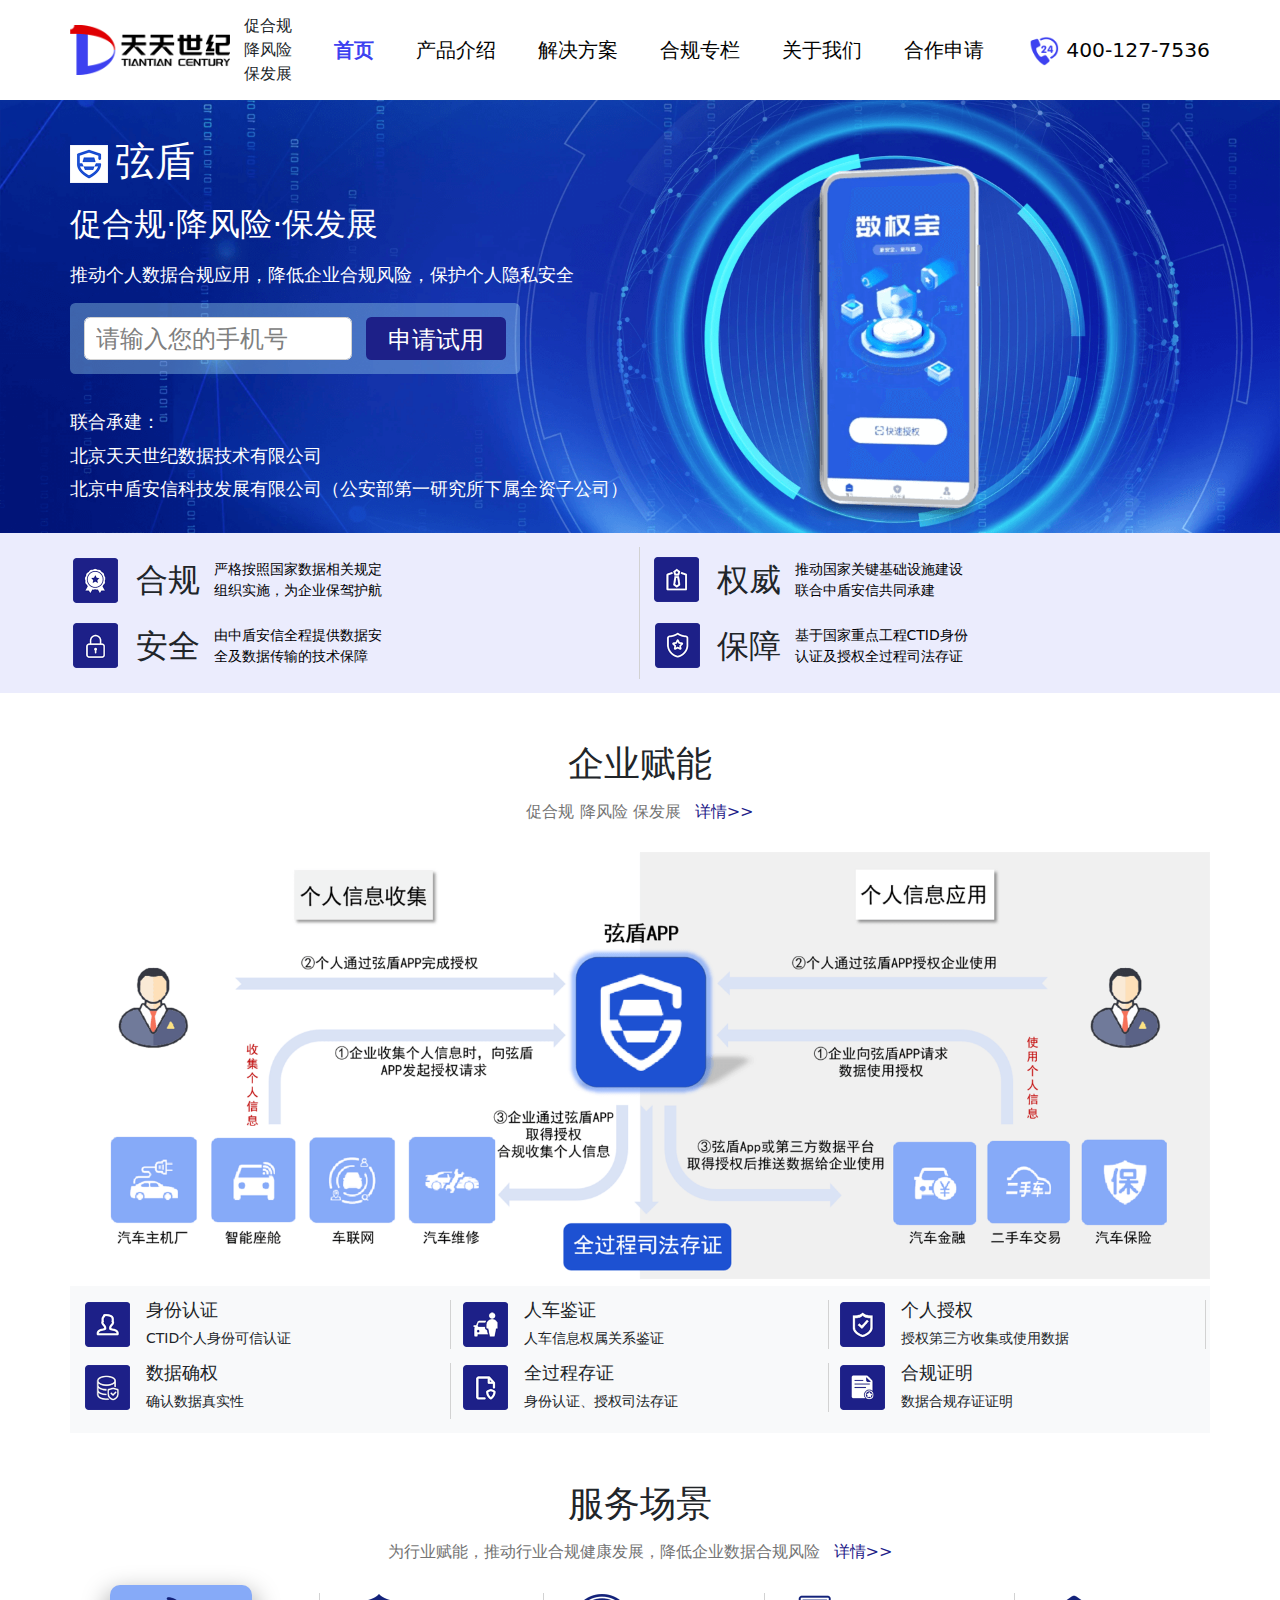
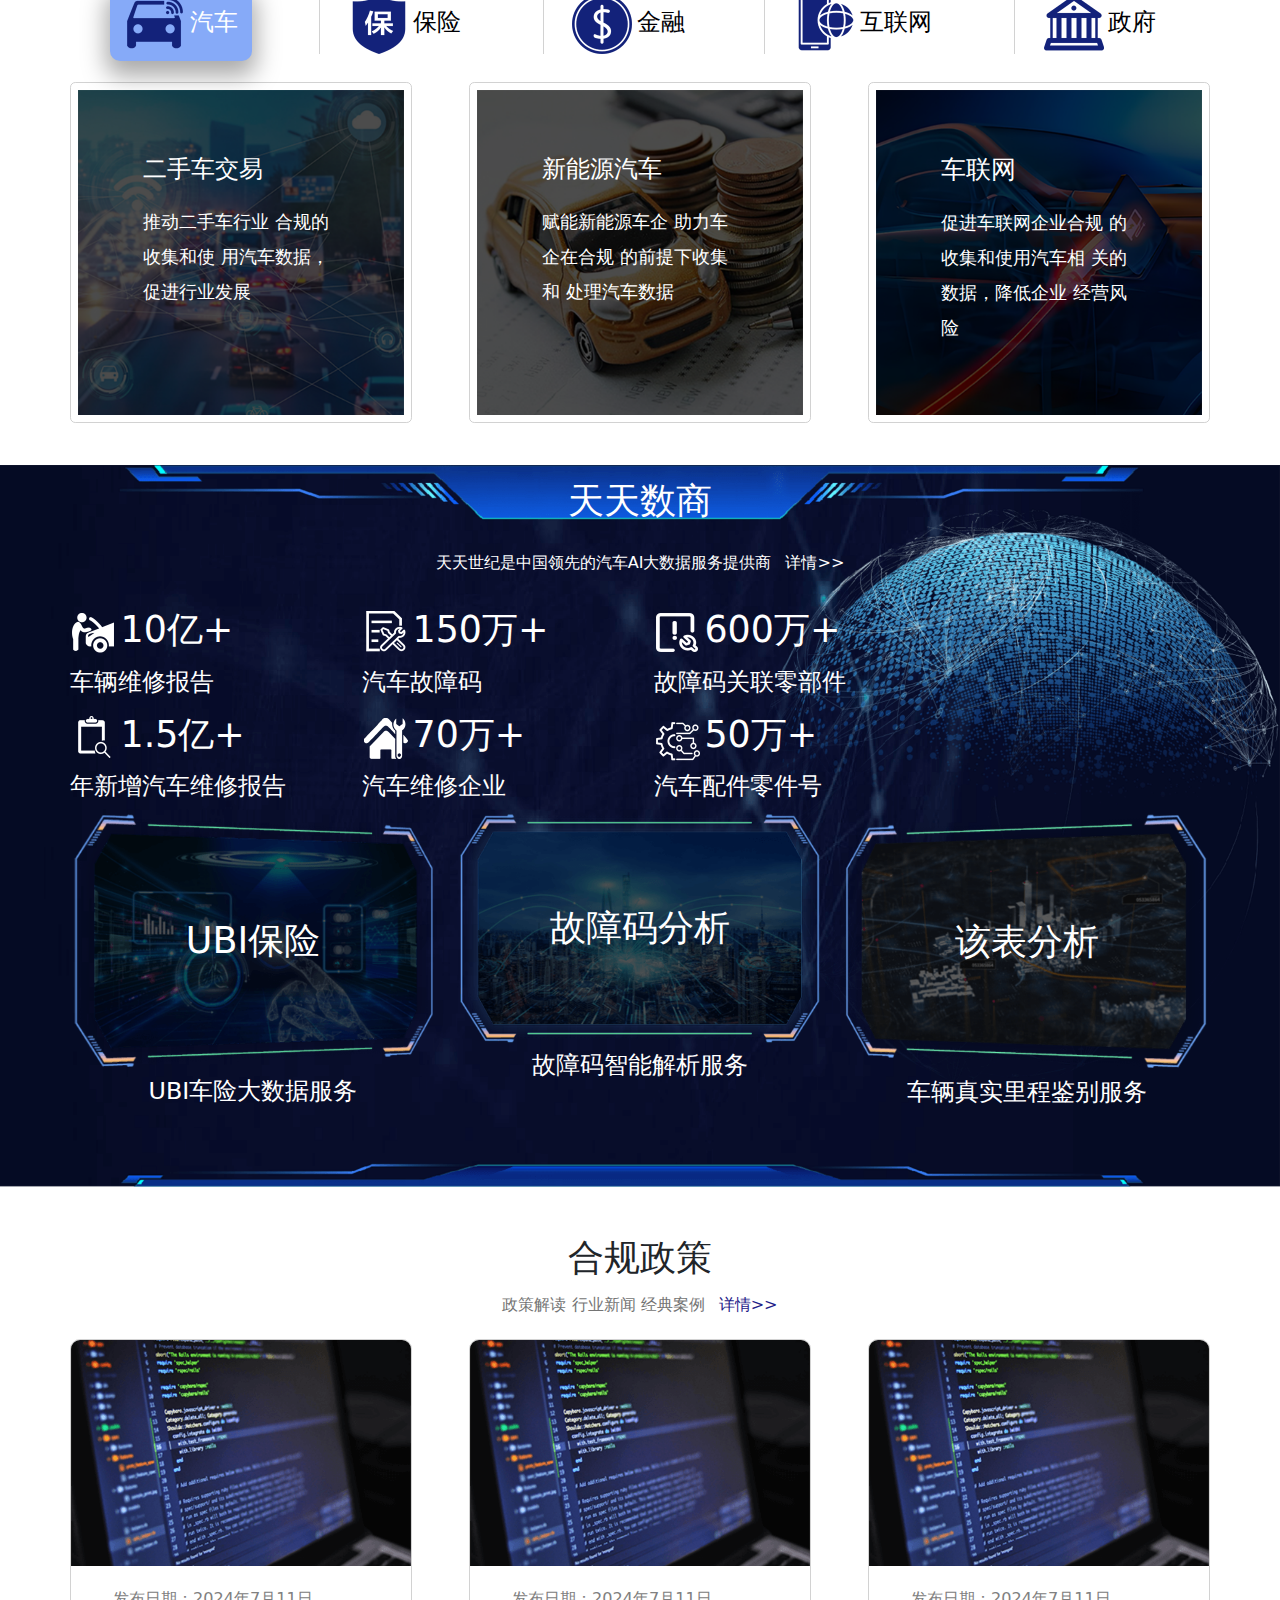
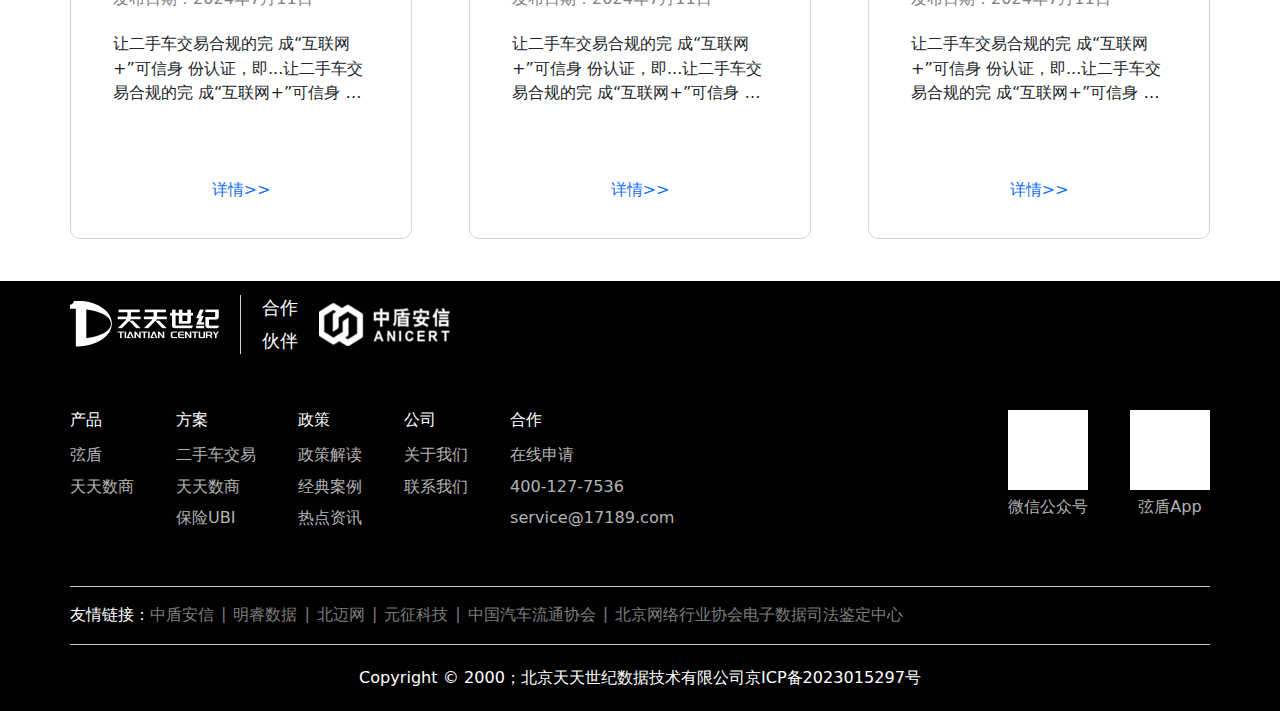
==== index.html @ 5a91c391 "1" ====
<!DOCTYPE html>
<html lang="en">

<head>
  <meta charset="UTF-8" />
  <meta name="viewport" content="width=device-width, initial-scale=1.0" />
  <title>天天世纪</title>
  <link rel="stylesheet" href="./bootstrap/css/bootstrap.css" />
  <link rel="stylesheet" href="./css/style.css?v=1.0.2" />
</head>

<body>
  <div class="container-fluid header" id="header">
    <div class="container">
      <div class="hdeader-box clearfix">
        <div class="hd-fl d-flex align-items-center float-start me-5">
          <div class="logo me-3">
            <img src="./images/logo.png" alt="" class="img-fluid" />
          </div>
          <div class="hd-fl-tit font-16 d-none d-md-block">
            <p class="mb-0">促合规</p>
            <p class="mb-0">降风险</p>
            <p class="mb-0">保发展</p>
          </div>
        </div>
        <div class="hd-nav float-start" id="headerNav">
          <ul class="d-flex align-items-center">
            <li class="hd-nav-li me-lg-5 me-md-4 me-xs-0 active">
              <a href="./index.html">首页</a>
            </li>
            <li class="hd-nav-li me-lg-5 me-md-4">
              <a href="./productIntroduction.html">产品介绍</a>
            </li>
            <li class="hd-nav-li me-lg-5 me-md-4">
              <a href="./solutions.html">解决方案</a>
            </li>
            <li class="hd-nav-li me-lg-5 me-md-4">
              <a href="./compliance.html">合规专栏</a>
            </li>
            <li class="hd-nav-li me-lg-5 me-md-4">
              <a href="./aboutUs.html">关于我们</a>
            </li>
            <li class="hd-nav-li me-lg-5 me-md-4">
              <a href="./partnershipApplication.html">合作申请</a>
            </li>
          </ul>
        </div>
        <div class="hd-fr float-end d-flex align-items-center">
          <div class="icon_call">
            <a href="tel:400-127-7536"><img src="./images/icon_call.png" alt="" class="img-fluid" /></a>
          </div>
          <div class="ms-3 icon_call d-block d-md-none" id="MbobileApply">
            <img src="./images/Q_icon2.png" class="img-fluid" />
          </div>
          <span class="ms-2 d-none d-md-block">400-127-7536</span>
        </div>
        <div class="hd-MobileMenu">
          <div class="hamburger" id="MobileHamburger">
            <!-- <img src="./images/list_icon.png" class="img-fluid" /> -->
          </div>
        </div>
      </div>
    </div>
  </div>
  <div class="header-slot d-block d-md-none"></div>
  <div class="banner position-relative d-none d-md-block">
    <div class="text-center">
      <img src="./images/backgrond_pic.png" alt="" class="img-fluid" />
    </div>
    <div class="banner-box position-absolute w-100 h-100 left-0 d-flex align-items-center" style="left: 0; top: 0">
      <div class="container text-white">
        <div>
          <div class="pt-xxl-5 pt-xl-4 pt-3">
            <div class="d-flex align-items-end mb-xxl-4 mb-3">
              <img src="./images/app logo.png" class="img-fluid me-2 mb-1" />
              <h1 class="font-40 mb-0">弦盾</h1>
            </div>
            <div>
              <div class="mb-xxl-4 mb-3 font-32">促合规·降风险·保发展</div>
              <p class="mb-0 font-18">
                推动个人数据合规应用，降低企业合规风险，保护个人隐私安全
              </p>
            </div>
          </div>
          <div class="py-xxl-5 py-3 mb-xxl-6 mb-4">
            <div class="banner-tel rounded p-lg-3 p-md-2 d-flex">
              <input type="text" class="form-control me-3  font-24" placeholder="请输入您的手机号" />
              <button class="btn bg-primary text-nowrap  font-24 px-4" id="applyBtn">申请试用</button>
            </div>
          </div>
          <div class="font-18">
            <p class="mb-xxl-3 mb-2">联合承建：</p>
            <p class="mb-xxl-3 mb-2">北京天天世纪数据技术有限公司</p>
            <p>
              北京中盾安信科技发展有限公司（公安部第一研究所下属全资子公司）
            </p>
          </div>
        </div>
      </div>
    </div>
  </div>
  <div class="bannerM position-relative d-block d-md-none">
    <img src="./images/bannerM.png" alt="" class="img-fluid" />
    <div class="position-absolute w-100 h-100 py-5 left-0 d-flex flex-column align-items-start text-white"
      style="left: 0; top: 0">
      <div class="pt-xxl-5 pt-xl-4 pt-3 mb-auto text-center w-100">
        <div class="d-flex align-items-end justify-content-center mb-4">
          <img src="./images/app logo.png" width="24px" class="img-fluid me-2" />
          <span class="h1 mb-0">弦盾</span>
        </div>
        <div>
          <h4 class="mb-4">促合规·降风险·保发展</h4>
          <p class="mb-0">推动个人数据应用全过程合规高效流通</p>
        </div>
      </div>
      <div class="w-100 text-center">
        <p>联合承建：</p>
        <p>北京天天世纪数据技术有限公司</p>
        <p>北京中盾安信科技发展有限公司</p>
        <p>（公安部第一研究所下属全资子公司）</p>
      </div>
    </div>
  </div>
  <div class="py-3 bg-tint mb-5">
    <div class="container">
      <div class="row sense">
        <div class="col-3 col-xxl-3 col-md-6  py-2 border-xxl-end border-md-end">
          <div class="d-flex align-items-center">
            <div class="me-3 sense_icon">
              <img src="./images/icon_001.png" alt="" class="img-fluid" />
            </div>
            <h3 class="me-3 text-nowrap mb-0 mb-mb-2 font-32">合规</h3>
            <div class="sense-text d-none d-md-block  h6 mb-0">
              严格按照国家数据相关规定 组织实施，为企业保驾护航
            </div>
          </div>
        </div>
        <div class="col-3 col-xxl-3 col-md-6 py-2 border-xxl-end">
          <div class="d-flex align-items-center">
            <div class="me-3 sense_icon">
              <img src="./images/icon_002.png" alt="" class="img-fluid" />
            </div>
            <h3 class="me-3 text-nowrap mb-0 mb-mb-2 font-32">权威</h3>
            <div class="sense-text d-none d-md-block h6 mb-0">
              推动国家关键基础设施建设 联合中盾安信共同承建
            </div>
          </div>
        </div>
        <div class="col-3 col-xxl-3 col-md-6  py-2 border-xxl-end border-md-end">
          <div class="d-flex align-items-center">
            <div class="me-3 sense_icon">
              <img src="./images/icon_003.png" alt="" class="img-fluid" />
            </div>
            <h3 class="me-3 text-nowrap mb-0 mb-mb-2 font-32">安全</h3>
            <div class="sense-text d-none d-md-block  h6 mb-0">
              由中盾安信全程提供数据安 全及数据传输的技术保障
            </div>
          </div>
        </div>
        <div class="col-3 col-xxl-3 col-md-6  py-2">
          <div class="d-flex align-items-center">
            <div class="me-3 sense_icon">
              <img src="./images/icon_004.png" alt="" class="img-fluid" />
            </div>
            <h3 class="me-3 text-nowrap mb-0 mb-mb-2 font-32">保障</h3>
            <div class="sense-text d-none d-md-block  h6 mb-0">
              基于国家重点工程CTID身份 认证及授权全过程司法存证
            </div>
          </div>
        </div>
      </div>
    </div>
  </div>
  <!-- 企业赋能 -->
  <div class="emp mb-5">
    <div class="container">
      <div class="section-tit text-center py-2 mb-2">
        <h1 class="mb-3 font-36">企业赋能</h1>
        <p class="d-flex justify-content-center font-16">
          <span class="me-3">促合规 降风险 保发展 </span>
          <a href="./productIntroduction.html" class="d-none d-md-block">详情>></a>
        </p>
      </div>
      <div class="w-100 d-none d-md-block">
        <img src="./images/product_pic.png" class="img-fluid" alt="" />
      </div>
      <div class="d-block d-md-none mb-4">
        <img src="./images/product_pic02.png" class="img-fluid" alt="" />
        <img src="./images/product_pic03.png" class="img-fluid" alt="" />
      </div>
      <div class="bg-light py-3 mt-2 overflow-hidden px-3">
        <div class="row">
          <div class="col-xxl-2 col-lg-4 col-6 mb-3 mb-xxl-0 border-xxl-end border-lg-end border-md-end">
            <div class="d-flex align-items-center pl-3">
              <div class="me-3 product_icon001">
                <img src="./images/product_icon001.png" class="img-fluid" alt="" />
              </div>
              <div>
                <h5>身份认证</h5>
                <p class="mb-0">CTID个人身份可信认证</p>
              </div>
            </div>
          </div>
          <div class="col-xxl-2 col-lg-4 col-6 mb-3 mb-xxl-0 border-xxl-end border-lg-end">
            <div class="d-flex align-items-center pl-3">
              <div class="me-3 product_icon001">
                <img src="./images/product_icon002.png" class="img-fluid" alt="" />
              </div>
              <div>
                <h5>人车鉴证</h5>
                <p class="mb-0">人车信息权属关系鉴证</p>
              </div>
            </div>
          </div>
          <div class="col-xxl-2 col-lg-4 col-6 mb-3 mb-xxl-0 border-xxl-end border-md-end">
            <div class="d-flex align-items-center pl-3">
              <div class="me-3 product_icon001">
                <img src="./images/product_icon003.png" class="img-fluid" alt="" />
              </div>
              <div>
                <h5>个人授权</h5>
                <p class="mb-0">授权第三方收集或使用数据</p>
              </div>
            </div>
          </div>
          <div class="col-xxl-2 col-lg-4 col-6 mb-3 mb-xl-0 border-xxl-end border-lg-end ">
            <div class="d-flex align-items-center pl-3">
              <div class="me-3 product_icon001">
                <img src="./images/product_icon004.png" class="img-fluid" alt="" />
              </div>
              <div>
                <h5>数据确权</h5>
                <p class="mb-0">确认数据真实性</p>
              </div>
            </div>
          </div>
          <div class="col-xxl-2 col-lg-4 col-6 mb-2 mb-xxl-0 border-xxl-end border-lg-end border-md-end">
            <div class="d-flex align-items-center pl-3">
              <div class="me-3 product_icon001">
                <img src="./images/product_icon005.png" class="img-fluid" alt="" />
              </div>
              <div>
                <h5>全过程存证</h5>
                <p class="mb-0">身份认证、授权司法存证</p>
              </div>
            </div>
          </div>
          <div class="col-xxl-2 col-lg-4 col-6 mb-2 mb-xxl-0">
            <div class="d-flex align-items-center pl-3">
              <div class="me-3 product_icon001">
                <img src="./images/product_icon006.png" class="img-fluid" alt="" />
              </div>
              <div>
                <h5>合规证明</h5>
                <p class="mb-0">数据合规存证证明</p>
              </div>
            </div>
          </div>
        </div>
      </div>
    </div>
  </div>
  <!-- 服务场景 -->
  <div class="section">
    <div class="container">
      <div class="section-tit text-center py-2 ">
        <h1 class="mb-3 font-36">服务场景</h1>
        <p class="d-flex justify-content-center font-16">
          <span class="me-3">为行业赋能，推动行业合规健康发展，降低企业数据合规风险
          </span>
          <a href="./solutions.html" class="d-none d-md-block">详情>></a>
        </p>
      </div>
      <div class="scene mb-4">
        <div class="scene-wrap d-flex align-items-center justify-content-between">
          <div class="scene-item active">
            <div class="scene-item-box d-flex align-items-center py-2 px-3">
              <div class="me-1">
                <img src="./images/service_btn001.png" class="img-fluid" />
              </div>
              <h3 class="text-nowrap mb-0 font-24">汽车</h3>
            </div>
          </div>
          <div class="scene-item">
            <div class="scene-item-box d-flex align-items-center py-2 px-3">
              <div class="me-1">
                <img src="./images/service_btn002.png" class="img-fluid" />
              </div>
              <h3 class="text-nowrap mb-0 font-24">保险</h3>
            </div>
          </div>
          <div class="scene-item">
            <div class="scene-item-box d-flex align-items-center py-2 px-3">
              <div class="me-1">
                <img src="./images/service_btn003.png" class="img-fluid" />
              </div>
              <h3 class="text-nowrap mb-0 font-24">金融</h3>
            </div>
          </div>
          <div class="scene-item">
            <div class="scene-item-box d-flex align-items-center py-2 px-3">
              <div class="me-1">
                <img src="./images/service_btn004.png" class="img-fluid" />
              </div>
              <h3 class="text-nowrap mb-0 font-24">互联网</h3>
            </div>
          </div>
          <div class="scene-item">
            <div class="scene-item-box d-flex align-items-center py-2 px-3">
              <div class="me-1">
                <img src="./images/service_btn005.png" class="img-fluid" />
              </div>
              <h3 class="text-nowrap mb-0 font-24">政府</h3>
            </div>
          </div>
        </div>
      </div>
      <div class="service mb-5">
        <div class="d-none d-md-block" id="serviceWeb">
          <div class="d-flex justify-content-between">
            <div class="service-item p-2 border rounded">
              <div class="position-relative">
                <img src="./images/service_pic001.png" class="img-fluid" />
                <div class="service-item-cont">
                  <a href="./solutionsDetails.html" class="text-white">
                    <h3 class="mb-4 font-24">二手车交易</h3>
                    <div>
                      <p class="font-18 line-height-2">
                        推动二手车行业 合规的收集和使 用汽车数据， 促进行业发展
                      </p>
                    </div>
                  </a>
                </div>
              </div>
            </div>
            <div class="service-item p-2 border rounded service-item-two">
              <div class="position-relative">
                <img src="./images/service_pic002.png" class="img-fluid" />
                <div class="service-item-cont">
                  <a href="./solutionsDetails.html" class="text-white">
                    <h3 class="mb-4 font-24">新能源汽车</h3>
                    <div>
                      <p class="font-18 line-height-2">
                        赋能新能源车企 助力车企在合规 的前提下收集和
                        处理汽车数据
                      </p>
                    </div>
                  </a>
                </div>
              </div>
            </div>
            <div class="service-item p-2 border rounded">
              <div class="position-relative">
                <img src="./images/service_pic003.png" class="img-fluid" />
                <div class="service-item-cont">
                  <a href="./solutionsDetails.html" class="text-white">
                    <h3 class="mb-4">车联网</h3>
                    <div>
                      <p class="h5">
                        促进车联网企业合规 的收集和使用汽车相 关的数据，降低企业
                        经营风险
                      </p>
                    </div>
                  </a>
                </div>
              </div>
            </div>
          </div>
        </div>
        <div class="d-block d-md-none" id="servicePhone">
          <div>
            <div class="service-item mb-2">
              <div class="position-relative">
                <img src="./images/serviceM_pic001.png" class="img-fluid" />
                <div class="service-item-cont d-flex align-items-center px-4 py-2">
                  <div>
                    <a href="./solutionsDetails.html" class="text-dark">
                      <h3 class="mb-3">二手车交易</h3>
                      <div>
                        <span>
                          推动二手车行业 合规的收集和使 用汽车数据，
                          促进行业发展
                        </span>
                      </div>
                    </a>
                  </div>
                </div>
              </div>
            </div>
            <div class="service-item mb-2">
              <div class="position-relative">
                <img src="./images/serviceM_pic002.png" class="img-fluid" />
                <div class="service-item-cont d-flex align-items-center px-4 py-2">
                  <div>
                    <a href="./solutionsDetails.html" class="text-dark">
                      <h3 class="mb-3">新能源汽车</h3>
                      <div>
                        <span>
                          赋能新能源车企 助力车企在合规 的前提下收集和
                          处理汽车数据
                        </span>
                      </div>
                    </a>
                  </div>
                </div>
              </div>
            </div>
            <div class="service-item mb-2">
              <div class="position-relative">
                <img src="./images/serviceM_pic003.png" class="img-fluid" />
                <div class="service-item-cont d-flex align-items-center px-4 py-2">
                  <div>
                    <a href="./solutionsDetails.html" class="text-dark">
                      <h3 class="mb-3">车联网</h3>
                      <div>
                        <span>
                          促进车联网企业合规 的收集和使用汽车相
                          关的数据，降低企业 经营风险
                        </span>
                      </div>
                    </a>
                  </div>
                </div>
              </div>
            </div>
          </div>
        </div>
      </div>
    </div>
  </div>
  <!-- 天天数商 -->
  <div class="commodity mb-5 position-relative">
    <div class="d-none d-md-block">
      <img src="./images/data_bg.png" class="img-fluid" />
    </div>
    <div class="d-block d-md-none">
      <img src="./images/dataM_bg.png" class="img-fluid" />
    </div>
    <div class="commodity-cont">
      <div class="section-tit text-center py-xxl-3 py-xl-2 text-white mb-3 mb-md-2">
        <h1 class="mb-xxl-4 mb-xl-4 py-2 font-36">天天数商</h1>
        <p class="d-flex justify-content-center font-16">
          <span class="me-3 text-white">天天世纪是中国领先的汽车AI大数据服务提供商
          </span>
          <a href="./solutions.html" class="text-white d-none d-md-block">详情>></a>
        </p>
      </div>
      <div class="container">
        <div>
          <div class="commodity-warp mb-xxl-5">
            <div class="row">
              <div class="col-6 mb-xxl-5 col-md-4 mb-2">
                <div class="text-white d-flex align-items-end mb-2">
                  <img src="./images/data_icon001.png" class="img-fluid commodity-icon mb-1" />
                  <span class="font-36 mb-0 ms-1">10亿+</span>
                </div>
                <div class="text-white font-24">
                  <span>车辆维修报告</span>
                </div>
              </div>
              <div class="col-6 mb-xxl-5 col-md-4 mb-2">
                <div class="text-white d-flex align-items-end mb-2">
                  <img src="./images/data_icon002.png" class="img-fluid commodity-icon mb-1" />
                  <span class="font-36 mb-0 ms-1">150万+</span>
                </div>
                <div class="text-white font-24">
                  <span>汽车故障码</span>
                </div>
              </div>
              <div class="col-6 mb-xxl-5  col-md-4 mb-2">
                <div class="text-white d-flex align-items-end mb-2">
                  <img src="./images/data_icon003.png" class="img-fluid commodity-icon mb-1" />
                  <span class="font-36 mb-0 ms-1">600万+</span>
                </div>
                <div class="text-white font-24">
                  <span>故障码关联零部件</span>
                </div>
              </div>
              <div class="col-6 mb-xxl-5  col-md-4 mb-2">
                <div class="text-white d-flex align-items-end mb-2">
                  <img src="./images/data_icon004.png" class="img-fluid commodity-icon mb-1" />
                  <span class="font-36 mb-0 ms-1">1.5亿+</span>
                </div>
                <div class="text-white font-24">
                  <span>年新增汽车维修报告</span>
                </div>
              </div>
              <div class="col-6 mb-xxl-5  col-md-4 mb-2">
                <div class="text-white d-flex align-items-end mb-2">
                  <img src="./images/data_icon005.png" class="img-fluid commodity-icon mb-1" />
                  <span class="font-36 mb-0 ms-1">70万+</span>
                </div>
                <div class="text-white font-24">
                  <span>汽车维修企业</span>
                </div>
              </div>
              <div class="col-6 mb-xxl-5  col-md-4 mb-2">
                <div class="text-white d-flex align-items-end mb-2">
                  <img src="./images/data_icon006.png" class="img-fluid commodity-icon" />
                  <span class="font-36 mb-0 ms-1">50万+</span>
                </div>
                <div class="text-white font-24">
                  <span>汽车配件零件号</span>
                </div>
              </div>
            </div>
          </div>
          <div class="row">
            <div class="col-4 text-white text-center">
              <div class="position-relative mb-2 commodity-pic">
                <img src="./images/data_pic001.png" class="img-fluid" />
                <div class="position-absolute w-100 h-100 d-flex align-items-center justify-content-center"
                  style="top: 0; left: 0">
                  <h3 class="mb-0 font-36">UBI保险</h3>
                </div>
              </div>
              <h4 class="mb-0 font-24">UBI车险大数据服务</h4>
            </div>
            <div class="col-4 text-white text-center">
              <div class="position-relative mb-2 commodity-pic">
                <img src="./images/data_pic002.png" class="img-fluid" />
                <div class="position-absolute w-100 h-100 d-flex align-items-center justify-content-center"
                  style="top: 0; left: 0">
                  <h3 class="mb-0 font-36">故障码分析</h3>
                </div>
              </div>
              <h4 class="mb-0 font-24">故障码智能解析服务</h4>
            </div>
            <div class="col-4 text-white text-center">
              <div class="position-relative mb-2 commodity-pic">
                <img src="./images/data_pic003.png" class="img-fluid" />
                <div class="position-absolute w-100 h-100 d-flex align-items-center justify-content-center"
                  style="top: 0; left: 0">
                  <h3 class="mb-0 font-36">该表分析</h3>
                </div>
              </div>
              <h4 class="mb-0 font-24">车辆真实里程鉴别服务</h4>
            </div>
          </div>
        </div>
      </div>
    </div>
  </div>
  <!-- 合规政策 -->
  <div class="policy mb-5 bg-white">
    <div class="container">
      <div class="section-tit text-center py-2">
        <h1 class="mb-3 font-36">合规政策</h1>
        <p class="d-flex justify-content-center font-16">
          <span class="me-3">政策解读 行业新闻 经典案例 </span>
          <a href="./compliance.html" class="d-none d-md-block">详情>></a>
        </p>
      </div>
      <div class="d-none d-md-block">
        <div class="d-flex justify-content-between">
          <div class="policyW-item border d-flex flex-column">
            <div class="">
              <img src="./images/policy_pic003.png" class="img-fluid" />
            </div>
            <div class="policy-item-cont d-flex flex-column py-4 px-5 h-100">
              <div class="h-100 font-16">
                <a href="./complianceDetails.html">
                  <p class="mb-4 text-muted">发布日期：2024年7月11日</p>
                  <div class="line-show-3">
                    <p class="text-dark mb-0">让二手车交易合规的完 成“互联网+”可信身
                      份认证，即...让二手车交易合规的完 成“互联网+”可信身
                      份认证，即...让二手车交易合规的完 成“互联网+”可信身
                      份认证，即...</p>
                  </div>
                </a>
              </div>
              <div class="text-center py-3 font-16">
                <a href="./complianceDetails.html">详情>></a>
              </div>
            </div>
          </div>
          <div class="policyW-item border d-flex flex-column policyW-item-two" >
            <div class="">
              <img src="./images/policy_pic003.png" class="img-fluid" />
            </div>
            <div class="policy-item-cont d-flex flex-column py-4 px-5 h-100">
              <div class="h-100 font-16">
                <a href="./complianceDetails.html">
                  <p class="mb-4 text-muted">发布日期：2024年7月11日</p>
                  <div class="line-show-3 ">
                    <p class="text-dark mb-0">让二手车交易合规的完 成“互联网+”可信身
                      份认证，即...让二手车交易合规的完 成“互联网+”可信身
                      份认证，即...让二手车交易合规的完 成“互联网+”可信身二手车交易合规的完 成“互联网+”可信身
                      份认证，即...让二手车交易合规的完 成“互联网+”可信身
                      份认证，即...让二手车交易合规的完 成“互联网+”可信身
                      份认证，即...
                      份认证，即...</p>
                  </div>
                </a>
              </div>
              <div class="text-center py-3 font-16">
                <a href="./complianceDetails.html">详情>></a>
              </div>
            </div>
          </div>
          <div class="policyW-item border d-flex flex-column">
            <div class="">
              <img src="./images/policy_pic003.png" class="img-fluid" />
            </div>
            <div class="policy-item-cont d-flex flex-column py-4 px-5 h-100">
              <div class="h-100 font-16">
                <a href="./complianceDetails.html">
                  <p class="mb-4 text-muted">发布日期：2024年7月11日</p>
                  <div class="line-show-3">
                    <p class="text-dark mb-0">让二手车交易合规的完 成“互联网+”可信身
                      份认证，即...让二手车交易合规的完 成“互联网+”可信身
                      份认证，即...让二手车交易合规的完 成“互联网+”可信身
                      份认证，即...</p>
                  </div>
                </a>
              </div>
              <div class="text-center py-3 font-16">
                <a href="./complianceDetails.html">详情>></a>
              </div>
            </div>
          </div>
        </div>
      </div>
      <div class="d-block d-md-none">
        <div class="">
          <div class="policyM-item d-flex py-4">
            <div class="me-4 policyM-item-img">
              <img src="./images/policy_pic003.png" class="img-fluid" />
            </div>
            <div class="policy-item-cont w-100 d-flex flex-column">
              <div class="h-100 font-16">
                <div class="line-show-3">
                  <a href="./complianceDetails.html" class="text-dark">让二手车交易合规的完 成“互联网+”可信身
                    份认证，即...让二手车交易合规的完 成“互联网+”可信身
                    份认证，即...让二手车交易合规的完 成“互联网+”可信身
                    份认证，即...</a>
                </div>
              </div>
              <div class="d-flex justify-content-between font-16">
                <span class="text-muted">发布日期：2024年7月11日</span>
                <a href="./complianceDetails.html">详情>></a>
              </div>
            </div>
          </div>
          <div class="policyM-item d-flex py-4">
            <div class="me-4 policyM-item-img">
              <img src="./images/policy_pic003.png" class="img-fluid" />
            </div>
            <div class="policy-item-cont w-100 d-flex flex-column">
              <div class="h-100">
                <div class="line-show-3">
                  <a href="./complianceDetails.html" class="text-dark">让二手车交易合规的完 成“互联网+”可信身
                    份认证，即...让二手车交易合规的完 成“互联网+”可信身
                    份认证，即...让二手车交易合规的完 成“互联网+”可信身
                    份认证，即...</a>
                </div>
              </div>
              <div class="d-flex justify-content-between">
                <span class="text-muted">发布日期：2024年7月11日</span>
                <a href="./complianceDetails.html">详情>></a>
              </div>
            </div>
          </div>
          <div class="policyM-item d-flex py-4">
            <div class="me-4 policyM-item-img">
              <img src="./images/policy_pic003.png" class="img-fluid" />
            </div>
            <div class="policy-item-cont w-100 d-flex flex-column">
              <div class="h-100">
                <div class="line-show-3">
                  <a href="./complianceDetails.html" class="text-dark">让二手车交易合规的完 成“互联网+”可信身
                    份认证，即...让二手车交易合规的完 成“互联网+”可信身
                    份认证，即...让二手车交易合规的完 成“互联网+”可信身
                    份认证，即...</a>
                </div>
              </div>
              <div class="d-flex justify-content-between">
                <span class="text-muted">发布日期：2024年7月11日</span>
                <a href="./complianceDetails.html">详情>></a>
              </div>
            </div>
          </div>
        </div>
      </div>
    </div>
  </div>
  <div class="footer">
    <div class="container">
      <div class="mb-5 footter-top">
        <div class="d-flex py-3 align-items-center">
          <div class="pe-3 footter-top-logo1">
            <img src="./images/tail_logo001.png" class="img-fluid" />
          </div>
          <div class="px-4 ms-2 footter-top-tit font-18 border-start">
            <p class="mb-2">合作</p>
            <p class="mb-0">伙伴</p>
          </div>
          <div class="pl-4 footter-top-logo2">
            <img src="./images/tail_logo002.png" class="img-fluid" />
          </div>
        </div>
      </div>
      <div class="clearfix mb-5">
        <div class="d-flex ft-masonry float-start">
          <div class="ft-masonry-item me-5">
            <h3 class="mb-3 font-16">产品</h3>
            <div class="font-16">
              <p class="mb-2"><a href="javascript:;">弦盾</a></p>
              <p><a href="javascript:;">天天数商</a></p>
            </div>
          </div>
          <div class="ft-masonry-item me-5">
            <h3 class="mb-3 font-16">方案</h3>
            <div class="font-16">
              <p class="mb-2"><a href="javascript:;">二手车交易</a></p>
              <p class="mb-2"><a href="javascript:;">天天数商</a></p>
              <p><a href="javascript:;">保险UBI</a></p>
            </div>
          </div>
          <div class="ft-masonry-item me-5">
            <h3 class="mb-3 font-16">政策</h3>
            <div class="font-16">
              <p class="mb-2"><a href="javascript:;">政策解读</a></p>
              <p class="mb-2"><a href="javascript:;">经典案例</a></p>
              <p><a href="javascript:;">热点资讯</a></p>
            </div>
          </div>
          <div class="ft-masonry-item me-5">
            <h3 class="mb-3 font-16">公司</h3>
            <div class="font-16">
              <p class="mb-2"><a href="javascript:;">关于我们</a></p>
              <p><a href="javascript:;">联系我们</a></p>
            </div>
          </div>
          <div class="ft-masonry-item me-5 text-nowrap">
            <h3 class="mb-3 font-16">合作</h3>
            <div class="font-16">
              <p class="mb-2"><a href="javascript:;">在线申请</a></p>
              <p class="mb-2"><a href="javascript:;">400-127-7536</a></p>
              <p><a href="javascript:;">service@17189.com</a></p>
            </div>
          </div>
        </div>
        <div class="d-flex ft-wx float-end">
          <div class="me-5">
            <div class="ft-qrcode">
              <img src="./images/qrcode_001.png" alt="" class="img-fluid" />
            </div>
            <h3 class="ft-qrcode-tit py-2 text-center font-16">微信公众号</h3>
          </div>
          <div>
            <div class="ft-qrcode">
              <img src="./images/qrcode_001.png" alt="" class="img-fluid" />
            </div>
            <h3 class="ft-qrcode-tit py-2 text-center font-16">弦盾App</h3>
          </div>
        </div>
      </div>
      <div class="ft-link py-3">
        <div class="d-flex ft-link-box">
          <h4 class="text-nowrap mb-0 font-16">友情链接：</h4>
          <div class="d-flex align-items-center ft-link-content font-16">
            <a href="javascript:;">中盾安信</a>
            <span class="px-2">|</span>
            <a href="javascript:;">明睿数据</a>
            <span class="px-2">|</span>
            <a href="javascript:;">北迈网</a>
            <span class="px-2">|</span>
            <a href="javascript:;">元征科技</a>
            <span class="px-2">|</span>
            <a href="javascript:;">中国汽车流通协会</a>
            <span class="px-2">|</span>
            <a href="javascript:;">北京网络行业协会电子数据司法鉴定中心</a>
          </div>
        </div>
      </div>
      <div class="ft-copyright text-center py-4 font-16 d-flex flex-wrap justify-content-center">
            <p class="mb-0">  Copyright © 2000；北京天天世纪数据技术有限公司</p>
            <p class="mb-0">   京ICP备2023015297号</p>
        </p>
      </div>
    </div>
  </div>
  <!-- 申请试用 -->
  <div class="pop" id="trialForm">
    <div class="pop-wrap">
      <div class="pop-close">
        <img src="./images/close_icon.png" class="img-fluid" alt="" />
      </div>
      <div class="trial-form py-5">
        <div class="text-center mb-5">
          <h3>立刻申请试用并获取最新行业解决方案</h3>
        </div>
        <div class="h5">
          <div class="trial-item mb-4">
            <div class="trial-item-icon">
              <img src="./images/phone_icon.png" alt="" class="img-fluid" />
            </div>
            <input type="text" placeholder="请输入手机号" class="form-control" />
          </div>
          <div class="trial-item mb-4">
            <div class="trial-item-icon">
              <img src="./images/user_icon.png" alt="" class="img-fluid" />
            </div>
            <input type="text" placeholder="请输入姓名" class="form-control" />
          </div>
          <div class="trial-item mb-4">
            <div class="trial-item-icon">
              <img src="./images/frame_icon.png" alt="" class="img-fluid" />
            </div>
            <input type="text" placeholder="请输入识别码" class="form-control me-2" />
            <div class="text-nowrap trial-item-code flex-shrink-0 w-btn" id="btn-getcode">
              <button class="btn btn-primary h-100 w-100 d-block">获取识别码</button>
            </div>
          </div>
          <div class="trial-item mb-4">
            <div class="trial-item-icon">
              <img src="./images/protect_icon.png" alt="" class="img-fluid" />
            </div>
            <input type="text" placeholder="请输入验证码" class="form-control me-2" />
            <div class="text-nowrap trial-item-code flex-shrink-0 w-btn d-block">
              <button class="btn h-100 w-100 trial-btn text-white" id="btn-countdown">获取验证码</button>
            </div>
          </div>
          <div class="trial-item mb-4 h5">
            <button class="btn trial-btn w-100 text-white" id="btn-apply">立即申请</button>
          </div>
        </div>
      </div>
    </div>
  </div>
  <!-- 成功 -->
  <div class="pop" id="popSuccess">
    <div class="pop-wrap d-flex align-items-center text-center">
      <div class="pop-close">
        <img src="./images/close_icon.png" class="img-fluid" alt="" />
      </div>
      <div class="w-100">
        <div>
          <img src="./images/righticon.png" alt="" class="img-fluid save_icon" />
        </div>
        <div class="py-xxl-5 py-md-4 py-5 line-height-2">
          <h3>提交成功<br /> 我们会在24小时内与您取得联系</h3>
        </div>
        <div class="">
          <button class="btn trial-btn text-white w-btn">确定</button>
        </div>
      </div>
    </div>
  </div>
  <!-- 失败 -->
  <div class="pop" id="popError">
    <div class="pop-wrap d-flex align-items-center text-center">
      <div class="pop-close">
        <img src="./images/close_icon.png" class="img-fluid" alt="" />
      </div>
      <div class="w-100">
        <div>
          <img src="./images/wrongicon.png " alt="" class="img-fluid error_icon" />
        </div>
        <div class="py-xxl-5 py-md-4 py-5 line-height-2">
          <h3>验证失败 <br /> 请重新输入验证码</h3>
        </div>
        <div class="">
          <button class="btn trial-btn text-white w-btn">确定</button>
        </div>
      </div>
    </div>
  </div>
  <script src="./js/jquery-2.1.1.min.js"></script>
  <script src="./js/common.js"></script>

</body>

</html>
---- css/style.css ----
@media (min-width: 576px) {
  .container,
  .container-sm {
    max-width: 98%;
    padding: 0;
  }
}

@media (min-width: 768px) {
  .container,
  .container-sm,
  .container-md {
    max-width: 95%;
    padding: 0;
  }
}

@media (min-width: 992px) {
  .container,
  .container-sm,
  .container-md,
  .container-lg {
    max-width: 95%;
    padding: 0;
  }
}

@media (min-width: 1200px) {
  .container,
  .container-sm,
  .container-md,
  .container-lg,
  .container-xl {
    max-width: 1140px;
    padding: 0;
  }
}
@media (min-width: 1440px) {
  .container,
  .container-sm,
  .container-md,
  .container-lg,
  .container-xl {
    max-width: 1320px;
  }
}
@media (min-width: 1600px) {
  .container,
  .container-sm,
  .container-md,
  .container-lg,
  .container-xl {
    max-width: 1400px;
  }
}

@media (min-width: 1800px) {
  .container,
  .container-sm,
  .container-md,
  .container-lg,
  .container-xl {
    max-width: 1700px;
  }
}
a {
  text-decoration: none !important;
}
ul,
li {
  list-style: none;
  padding: 0;
  margin: 0;
}
html {
  font-size: 14px;
}
.text-blue {
  color: rgba(29, 81, 210, 1) !important;
}
/* 行高 */
.line-height-15 {
  line-height: 1.5;
}
.line-height-1 {
  line-height: 1;
}
.line-height-2 {
  line-height: 2;
}
.text-indent-2 {
  text-indent: 2em;
}
@media screen and (max-width: 1200px) {
  body,
  html {
    font-size: 12px;
  }
}
@media screen and (max-width: 768px) {
  body,
  html {
    font-size: 10px;
  }
}
@media (max-width: 576px) {
  body,
  html {
    font-size: 10px;
  }
  .container,
  .container-sm {
    padding: 0;
  }
}
/* 头部 */
.header,
.header .hd-fl,
.header .hd-nav ul,
.hd-fr {
  height: 116px;
}
.hd-nav .hd-nav-li a {
  font-size: 1.45rem;
  color: #040404;
}
.hd-nav .hd-nav-li a:hover {
  color: #3d41f0;
  font-weight: 900;
}
.hd-nav .hd-nav-li.active a {
  color: #3d41f0;
  font-weight: 900;
}
.hd-fr {
  color: #040404;
  font-size: 1.45rem;
}
.header .hd-MobileMenu {
  display: none;
}
.header-slot {
  width: 100%;
  height: 50px;
}
@media screen and (max-width: 1440px) {
  .header,
  .header .hd-fl,
  .header .hd-nav ul,
  .hd-fr {
    height: 100px;
  }
  .logo {
    max-width: 160px;
  }
  .icon_call {
    max-width: 30px;
  }
}
@media screen and (max-width: 1200px) {
  .header,
  .header .hd-fl,
  .header .hd-nav ul,
  .hd-fr {
    height: 80px;
  }
  .hd-nav .hd-nav-li a {
    font-size: 16px;
  }
  .logo {
    max-width: 160px;
  }

  .icon_call {
    max-width: 24px;
  }
}
@media screen and (max-width: 992px) {
  .header,
  .header .hd-fl,
  .header .hd-nav ul,
  .hd-fr {
    height: 50px;
  }
  .logo {
    max-width: 80px;
  }
  .hd-nav ul {
    padding-left: 12px;
  }
  .hd-nav .hd-nav-li.active {
    background: #0f64fb;
  }
  .hd-nav .hd-nav-li.active a {
    color: #fff;
  }
  .icon_call {
    max-width: 26px;
  }
}
@media screen and (max-width: 768px) {
  .header {
    margin-bottom: 50px;
    position: fixed;
    top: 0;
    left: 0;
    background: #fff;
    z-index: 9999;
  }
  .hd-nav {
    padding: 60px 0 20px;
    display: block
  }
  .icon_call {
    max-width: 21px;
  }
  .container {
    padding: 0 10px;
  }
  .hd-nav {
    position: absolute;
    top: 50px;
    left: 0;
    width: 100%;
    display: none;
    background: #fff;
    z-index: 9999;
  }
  .hd-nav ul {
    flex-wrap: wrap;
    height: auto !important;
  }
  .hd-nav .hd-nav-li {
    width: 100%;
    line-height: 40px;
  }
  .hd-nav .hd-nav-li a {
    display: block;
    padding-left: 30px;
  }
  .header .hd-MobileMenu {
    display: block;
    position: absolute;
    right: 10px;
    top: 15px;
  }
  .header .hd-fr {
    margin-right: 25px;
  }
}

.hamburger {
  list-style: none; /* summary元素默认会有一个三角形箭头，可以使用这个行代码删除箭头 */
  cursor: pointer;
  width: 20px;
  height: 20px;
  position: relative;
  background: url(../images/list_icon.png) no-repeat center;
  background-size:100% 100% !important; 
}
.hamburger.hamburger-open {
  background: url(../images/cross.png) no-repeat center;
}
/* 背景颜色 */
.bg-tint {
  background: #ebecfd;
}
.bg-light {
  background: #f0f0f0;
}
.sense .sense-text {
  max-width: 180px;
  color: #000003;
  line-height: 1.5;
}

/* 底部 */
.footer {
  background: #010101;
  color: #fff;
  font-size: 18px;
}
.border-y {
  border-left: 1px solid #a1a1a3;
  border-right: 1px solid #a1a1a3;
}
.footer .ft-masonry .ft-masonry-item h3 {
  color: #fff;
  /* font-size: 16px; */
}
.footer .ft-masonry .ft-masonry-item p a {
  /* font-size: 16px; */
  color: #b3b3b3;
}
.footer .ft-qrcode {
  width: 80px;
  height: 80px;
  background: #fff;
}
.footer .ft-qrcode-tit {
  color: #b2b2b2;
  font-size: 14px;
}
.footer .ft-link {
  font-size: 16px;
  border-top: 1px solid #c9c9c9;
  border-bottom: 1px solid #c9c9c9;
}
.footer .ft-link h4 {
  margin-bottom: 0;
  font-size: 16px;
  color: #fff;
  line-height: 1.8;
}
.footer .ft-link a,
.footer .ft-link span {
  color: #7c7c7c;
}
.footer .ft-link span {
  display: inline-block;
  margin-bottom: 2px;
}
.footer .ft-copyright {
  font-size: 12px;
  color: #ffffff;
}
@media screen and (max-width: 1200px) {
  .footer .ft-masonry .ft-masonry-item h3 {
    font-size: 14px;
  }
  /* .footer .ft-masonry .ft-masonry-item p a {
    font-size: 14px;
  }
  .footer .ft-link {
    font-size: 14px;
  }
  .footer .ft-link h4 {
    font-size: 14px;
  }
  .footer .ft-qrcode-tit {
    font-size: 12px;
    font-size: 14px;
  }
  .footter-top-tit {
    font-size: 14px;
  } */
  .footter-top-logo1 {
    width: 110px;
  }
  .footter-top-logo2 {
    width: 100px;
  }
}
@media screen and (max-width: 768px) {
  .footer .ft-masonry {
    margin-bottom: 10px;
    width: 100%;
    flex-wrap: wrap;
  }
  .footer .ft-masonry .ft-masonry-item {
    width: 100%;
  }
  .footer .ft-masonry .ft-masonry-item > div {
    display: flex;
  }
  .footer .ft-masonry .ft-masonry-item p {
    margin-right: 1rem;
  }
  .footer .ft-wx {
    width: 100%;
  }
  .footer .ft-link-content {
    flex-wrap: wrap;
  }
}
.section-tit h3 {
  /* font-size: 36px; */
}
.section-tit p {
  color: #747474;
}
.section-tit p a {
  color: #1d2088;
}
.border-left {
  border-left: 1px solid #a1a1a3;
}
.scene-wrap {
  max-width: 1060px;
  margin: 0 auto;
}
.scene .scene-item {
  position: relative;
}
.scene .scene-item:first-child::after{
  display: none;
}
.scene .scene-item::after{
  content: "";
  position: absolute;
  top: 0;
  left: 0;
  width: 1px;
  height: 80%;
  top: 10%;
  left: -10%;
  background: var(--bs-border-color);
}
@media screen and (max-width: 992px) {
  .scene .scene-item::after{
    display: none;
  }
}
.scene .scene-item .scene-item-box h3 {
  font-size: 18px;
  color: #000003;
  line-height: 1.5;
}
.scene .scene-item .scene-item-box p {
  color: #747474;
  line-height: 1.5;
}
.scene .scene-item .scene-item-box p a {
  color: #1d2088;

  
}
.scene .scene-item .scene-item-box {
  width: auto;
  cursor: pointer;
  transition: 0.3s;
}
.scene .scene-item.active .scene-item-box {
  background: #86aaf8;
  box-shadow: 0px 11px 24px 4px rgba(0, 0, 0, 0.34);
  border-radius: 10px 10px 10px 10px;
}
.scene .scene-item.active .scene-item-box h3 {
  color: #fff;
}
.scene .scene-item .scene-item-box:hover {
  background: #86aaf8;
  box-shadow: 0px 11px 24px 4px rgba(0, 0, 0, 0.34);
  border-radius: 10px 10px 10px 10px;
}
.scene .scene-item .scene-item-box:hover h3 {
  color: #fff;
}
@media screen and (max-width: 992px) {
  .product_icon001 {
    width: 32px;
  }
  .sense_icon {
    width: 32px;
  }
}
@media screen and (max-width: 768px) {
  .scene-wrap img {
    width: 28px;
  }
  .scene-wrap h3 {
    font-size: 12px;
  }
}
#serviceWeb .service-item-two{
  margin:  0 5%;
}
.service .service-item:hover {
  box-shadow: 0px 11px 24px 4px rgba(0, 0, 0, 0.34);
  /* border-radius: 10px 10px 10px 10px; */
}
.service .service-item-cont {
  padding: 20%;
  position: absolute;
  width: 100%;
  height: 100%;
  top: 0;
  left: 0;
}
.service .service-item-cont p {
  line-height: 2;
}
.policy .policyW-item {
  width: 450px;
  height: 650px;
  border-radius: 10px;
  overflow: hidden;
}
.policy .policyW-item.policyW-item-two {
  margin: 0 5%;
}
@media screen and (max-width: 1440px) {
  .policy .policyW-item {
    width: 30%;
    height: 500px;
  }
}
@media screen and (max-width: 992px) {
  .policy .policyW-item {
    width: 30%;
    height: 400px;
  }
}
.policy .policyW-item:hover {
  box-shadow: 0px 11px 24px 4px rgba(0, 0, 0, 0.34);

  border: none;
}
.policy .policyM-item {
  border-bottom: 1px dotted #808080;
}
.policy .policyM-item .policyM-item-img {
  min-width: 140px;
  width: 140px;
}
.commodity .commodity-cont {
  position: absolute;
  width: 100%;
  top: 0;
  left: 0;
  right: 0;
}
.commodity .commodity-pic {
  transition: 0.5s;
}
.commodity .commodity-pic:hover {
  transform: scale(1.1);
}
.commodity-warp {
  width: 75%;
}
@media screen and (max-width: 1600px) {
}
@media screen and (max-width: 1440px) {
}
@media screen and (max-width: 982px) {
  .commodity-warp {
    width: 100%;
    padding-left: 40px;
  }
  /* .commodity-icon {
    width: 22px;
  } */
}
@media screen and (max-width: 768px) {
  .commodity-icon {
    width: 28px;
  }
}
.banner .banner-tel {
  max-width: 450px;
  background: rgba(168, 234, 250, 0.36);
}
.banner .banner-tel input {
  height: 3.125rem;
}
.banner .banner-tel .btn {
  background: rgba(29, 32, 136, 1) !important;
  color: #fff;
  height: 3.125rem;
}
@media screen and (max-width: 982px) {
  .banner .banner-tel input {
    height: 32px;
  }
  .banner .banner-tel .btn {
    height: 32px;
  }
}
/* 产品介绍 */
.productHighlightsPic {
  width: 290px;
}
.AnicertLogo {
  width: 110px;
}
.tiantianLogo {
  width: 100px;
}
.brief-box .brief-fl .brief-fl-fl {
  border-bottom: 1px dashed rgba(210, 210, 210, 1);
}
.brief-box .brief-fl .brief-fl-b-fl {
  border-right: 1px dashed rgba(210, 210, 210, 1);
}
@media screen and (max-width: 1440px) {
  .productHighlightsPic {
    width: 240px;
  }
  .AnicertLogo {
    width: 90px;
  }
  .tiantianLogo {
    width: 80px;
  }
}

@media screen and (max-width: 768px) {
  .brief-box {
    flex-wrap: wrap;
  }
  .brief-box .brief-fl {
    width: 100%;
  }
  .brief-box .brief-fl .brief-fl-fl {
    border-bottom: 1px solid rgba(210, 210, 210, 1);
  }
  .brief-box .brief-fl .brief-fl-b-fl {
    border-right: none !important;
    border-bottom: 1px solid rgba(210, 210, 210, 1);
  }
  .productHighlightsPic {
    width: 240px;
  }
  .AnicertLogo {
    width: 80px;
  }
  .tiantianLogo {
    width: 80px;
  }
}
.policy {
  background: rgba(0, 85, 230, 0.18);
}
.policy-fl-w {
  width: 280px;
}
.policy-hg {
  padding-left: 15%;
}
@media screen and (max-width: 1440px) {
  .policy-fl-w {
    width: 240px;
  }
}
@media screen and (max-width: 992px) {
  .policy-hg {
    padding-left: 7%;
  }
}

@media screen and (max-width: 768px) {
  .policy {
    background: #fff;
  }
  .policy-item {
    flex-wrap: wrap;
  }
  .policy-text {
    border: 1px solid rgba(210, 210, 210, 1);
  }
  .policy-fl-w {
    width: 100%;
    background: rgba(209, 224, 250, 1) !important;
  }
  .policy-fl-w img {
    width: 28px;
  }
  .policy-fl-w > div {
    justify-content: flex-start !important;
  }
  .policy-hg {
    padding: 0 12px;
  }
  .policy-hg img {
    width: 20px;
  }
  .policy-text h3 {
    text-align: left !important;
  }
}
.empower-step-item {
  width: 120px;
  padding: 0 5px;
}
.empower-step-item-line {
  width: 90px;
  height: 95px;
  display: flex;
  align-items: center;
  background: url(../images/arrow_icon_fr.png) no-repeat center;
}
.empower-step-item-line .empower-step-item-line-l {
  width: 100%;
  height: 1px;
  background: rgba(38, 129, 255, 1);
}
@media screen and (max-width: 1440px) {
  .empower-step-item-line {
    background-size: 20px;
  }
}
@media screen and (max-width: 1200px) {
  .empower-step-item-line {
    background-size: 16px;
  }
}
@media screen and (max-width: 768px) {
  .empower-step-list {
    flex-wrap: wrap;
  }
  .empower-step-item-line4 {
    display: none;
  }
  /* .empower-step-list ..empower-step-list */
  .empower-step-item-img {
    margin: 0 auto;
    width: 36px;
  }
  .process_QR {
    width: 160px;
  }
}
.bg-blue-18 {
  background: rgba(0, 85, 230, 0.18) !important;
}
.bg-white-65 {
  background: rgba(255, 255, 255, 0.65) !important;
}

/* .case_intr_icon{
  width:60px;
} */
@media (min-width: 768px) {
  .w-md-50 {
    width: 50% !important;
  }
}
.btn-bg-primary {
  background: rgba(29, 32, 136, 1) !important;
}
.compliance-fl {
  width: 460px;
}
.compliance-cont {
  width: 900px;
}
.compliance-line {
  width: 200px;
  padding: 50px 0;
}
.compliance-line span {
  display: block;
  width: 1px;
  height: 100%;
  margin: 0 auto;
}

.compliance-c-item:hover h3 {
  color: rgba(38, 129, 255, 1) !important;
}
.compliance-c-item:hover p {
  color: rgba(38, 129, 255, 1) !important;
}
/* @media screen and (min-width: 1440px) {
  .compliance-fl {
    flex-shrink: 0 !important;
  }
  
} */
/* @media screen and (max-width: 1200px) {
  .compliance-box {
    flex-wrap: wrap;
  }
} */
@media screen and (max-width: 768px) {
  .compliance-box {
    flex-wrap: wrap;
  }
  .compliance-fl {
    width: 100%;
  }
  .compliance-line {
    display: none;
  }
  .compliance_icon {
    width: 40px;
  }
}
.pagination .page-item .page-link {
  background: rgba(191, 191, 191, 1);
  color: rgba(0, 0, 0, 1);
}
.pagination .page-item.active .page-link {
  background: rgba(38, 129, 255, 1);
  color: #fff;
}
.pagination .page-item .page-link:hover {
  background: rgba(38, 129, 255, 1);
  color: #fff;
}
.complianceList-item .complianceList-item-cont:hover h3 {
  color: rgba(38, 129, 255, 1) !important;
}
.complianceList-item .complianceList-item-cont:hover p {
  color: rgba(38, 129, 255, 1) !important;
}
@media screen and (max-width: 768px) {
  .complianceList-item {
    border-top: 0 !important ;
    border-left: 0 !important ;
    border-right: 0 !important ;
  }
  .complianceList-item-img {
    width: 100px;
  }
  .complianceList-item .complianceList-item-cont {
    width: 100%;
    overflow: hidden;
  }
  .complianceList .complianceList-item-wrap h3 {
    width: 100%;
    overflow: hidden;
    text-overflow: ellipsis;
    white-space: nowrap;
  }
}
.complianceDetails-cont {
  padding-right: 12%;
}
.recommend {
  padding-left: 6%;
}
.recommend .recommend-wrap {
  width: 440px;
  min-height: 580px;
}
.text-16 {
  font-size: 1.125rem;
}
.recommend .recommend-wrap .recommend-item:hover a {
  color: rgba(38, 129, 255, 1) !important;
}

@media screen and (max-width: 1440px) {
  .recommend .recommend-wrap {
    width: 340px;
  }
}
@media screen and (max-width: 1200px) {
  .recommend .recommend-wrap {
    width: 240px;
  }
}

@media screen and (max-width: 768px) {
  .complianceDetails {
    flex-wrap: wrap;
  }
  .complianceDetails-cont {
    padding: 0;
    width: 100%;
  }
  .recommend,
  .recommend .recommend-wrap {
    width: 100%;
    padding: 0;
    border: none;
    min-height: 0;
    border: none !important;
  }
}
/* 关于我们 */
.company-cont {
  width: 830px;
}
@media screen and (max-width: 768px) {
  .company-wrap {
    flex-wrap: wrap;
  }
  .company-cont {
    width: 100%;
  }
}
/* 申请试用 */
.pop {
  display: none;
  position: fixed;
  top: 0;
  left: 0;
  right: 0;
  bottom: 0;
  background: rgba(0, 0, 0, 0.5);
  z-index: 99999;
}
.pop .pop-wrap {
  position: absolute;
  width: 800px;
  min-height: 540px;
  top: 50%;
  left: 50%;
  transform: translate(-50%, -50%);
  background: url(../images/form_bg.png) no-repeat;
  background-size: 100% 100%;
  padding: 0 40px;
}
.pop .pop-close{
  position: absolute;
  width: 50px;
  height: 50px;
  right: 0;
  top: 0;
  cursor: pointer;
}
.trial-form .trial-item {
  position: relative;
  display: flex;
}
.trial-form .trial-item .trial-item-icon {
  display: flex;
  position: absolute;
  top: 0;
  left: 0;
  width: 56px;
  height: 56px;
  justify-content: center;
  align-items: center;
  z-index: 99;
}
.trial-form .trial-item {
  max-width: 500px;
  margin: 0 auto;
}
.trial-form .trial-item .form-control {
  height: 56px;
  padding-left: 56px;
  font-size: 1.25rem;
}
.trial-btn {
  border: none !important;
  background: linear-gradient(
    to bottom,
    rgba(1, 94, 234, 1),
    rgba(0, 192, 250, 1)
  );
}
.pop .btn {
  height: 56px;
  font-size: 1.25rem;
}
.w-btn {
  width: 195px;
}
@media screen and (max-width: 768px) {
  .pop .pop-wrap {
    width: 95%;
    min-height: 360px;
  }
  .pop .pop-close{
    width: 35px;
    height: 35px;
  }
  .trial-form .trial-item {
    width: 100%;
  }
  .trial-form .trial-item .form-control {
    height: 36px;
    padding-left: 36px;
  }
  .trial-form .trial-item .trial-item-icon {
    width: 36px;
    height: 36px;
  }
  .trial-form .trial-item .trial-item-icon img {
    width: 16px;
  }
  .save_icon,
  .error_icon {
    width: 100px;
  }
  .pop .btn {
    height: 36px;
  }
  .w-btn {
    width: 130px;
  }
}
/*h1 2.5  35 
  h2 2    28 
  h3 1.75 24.5 
  h4 1.5  21 
  h5 1.25 17.5 
  h6 1    14
*/
.font-40 {
  font-size: 2.85rem !important;
}
.font-36 {
  font-size: 2.6rem !important;
}
.font-32 {
  font-size: 2.3rem !important;
}
.font-30 {
  font-size: 2.15rem !important;
}
.font-28 {
  font-size: 2rem !important;
}
.font-24 {
  font-size: 1.7rem !important;
}
.font-20 {
  font-size: 1.4rem !important;
}
.font-18 {
  font-size: 1.25rem !important;
}
.font-16 {
  font-size: 1.15rem !important;
}
@media screen and (max-width: 768px) {
  .font-40 {
    font-size: 26px !important;
  }
  .font-36 {
    font-size: 19px !important;
  }
  .font-32 {
    font-size: 18px !important;
  }
  .font-30 {
    font-size: 17px !important;
  }
  .font-28 {
    font-size: 16px !important;
  }
  .font-24 {
    font-size: 15px !important;
  }
  .font-20 {
    font-size: 14px !important;
  }
  .font-18 {
    font-size: 13px !important;
  }
  .font-16 {
    font-size: 12px !important;
  }
}
.line-show-3 {
  display: -webkit-box; /* 使用旧版WebKit语法 */
  -webkit-box-orient: vertical;
  overflow: hidden;
  text-overflow: ellipsis;
  -webkit-line-clamp: 3; /* 限制显示的行数 */
  /* 支持新版标准的浏览器，可以使用以下属性 */
  display: -webkit-box;
  -webkit-box-orient: vertical;
  -webkit-line-clamp: 3;
  overflow: hidden;
}
@media (min-width: 1440px) {
  .border-xxl-end {
    border-right: var(--bs-border-width) var(--bs-border-style)
      var(--bs-border-color) !important;
  }
  .mb-xxl-6{
    margin-bottom: 6rem;
 }
}
@media (min-width: 768px) {
  .mb-md-6{
     margin-bottom: 6rem;
  }
  .border-md-end {
    border-right: var(--bs-border-width) var(--bs-border-style)
      var(--bs-border-color) !important;
  }
  .border-md{
    border: var(--bs-border-width) var(--bs-border-style)
    var(--bs-border-color) !important;
  }
  .border-md-0{
    border: none !important;
  }
}
@media (min-width: 992px) {
  .border-lg-end {
    border-right: var(--bs-border-width) var(--bs-border-style)
      var(--bs-border-color) !important;
  }
}
.bg-deep{
  background: rgba(134, 170, 248, 1)!important;
}
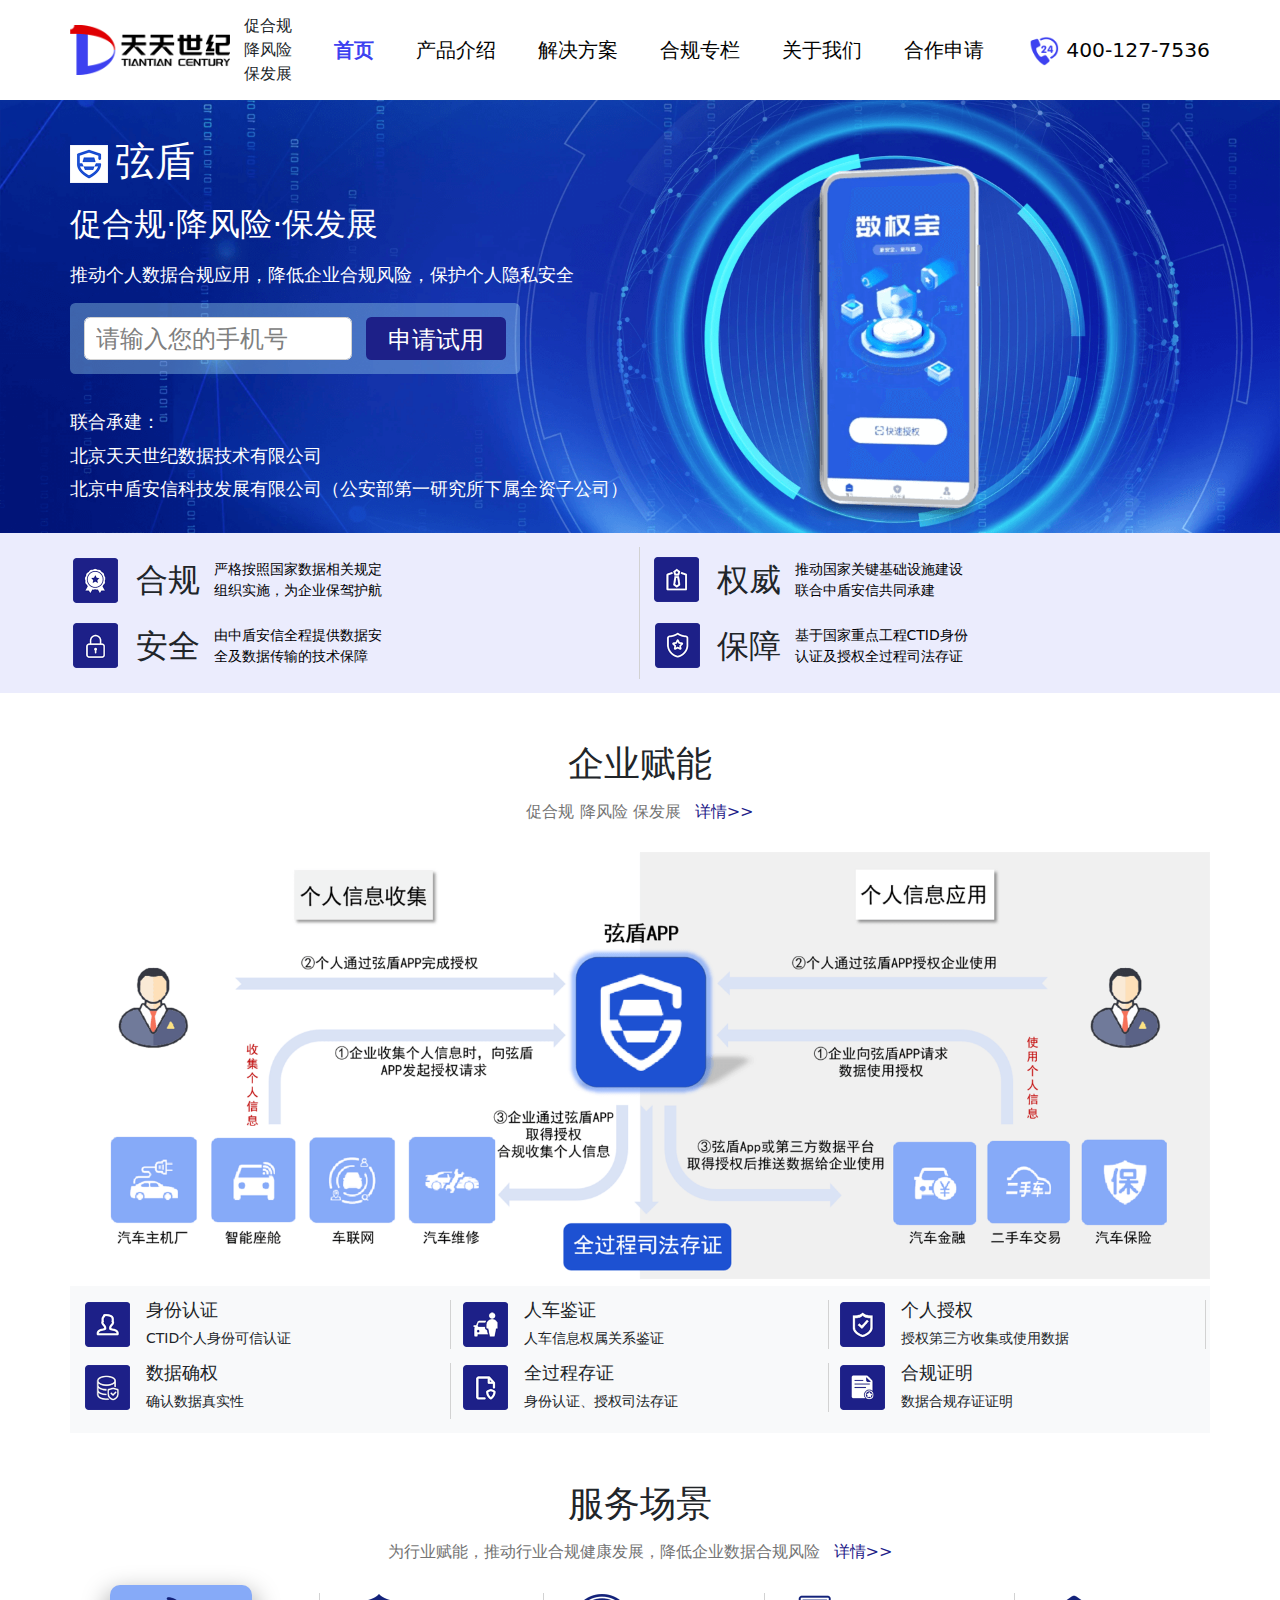
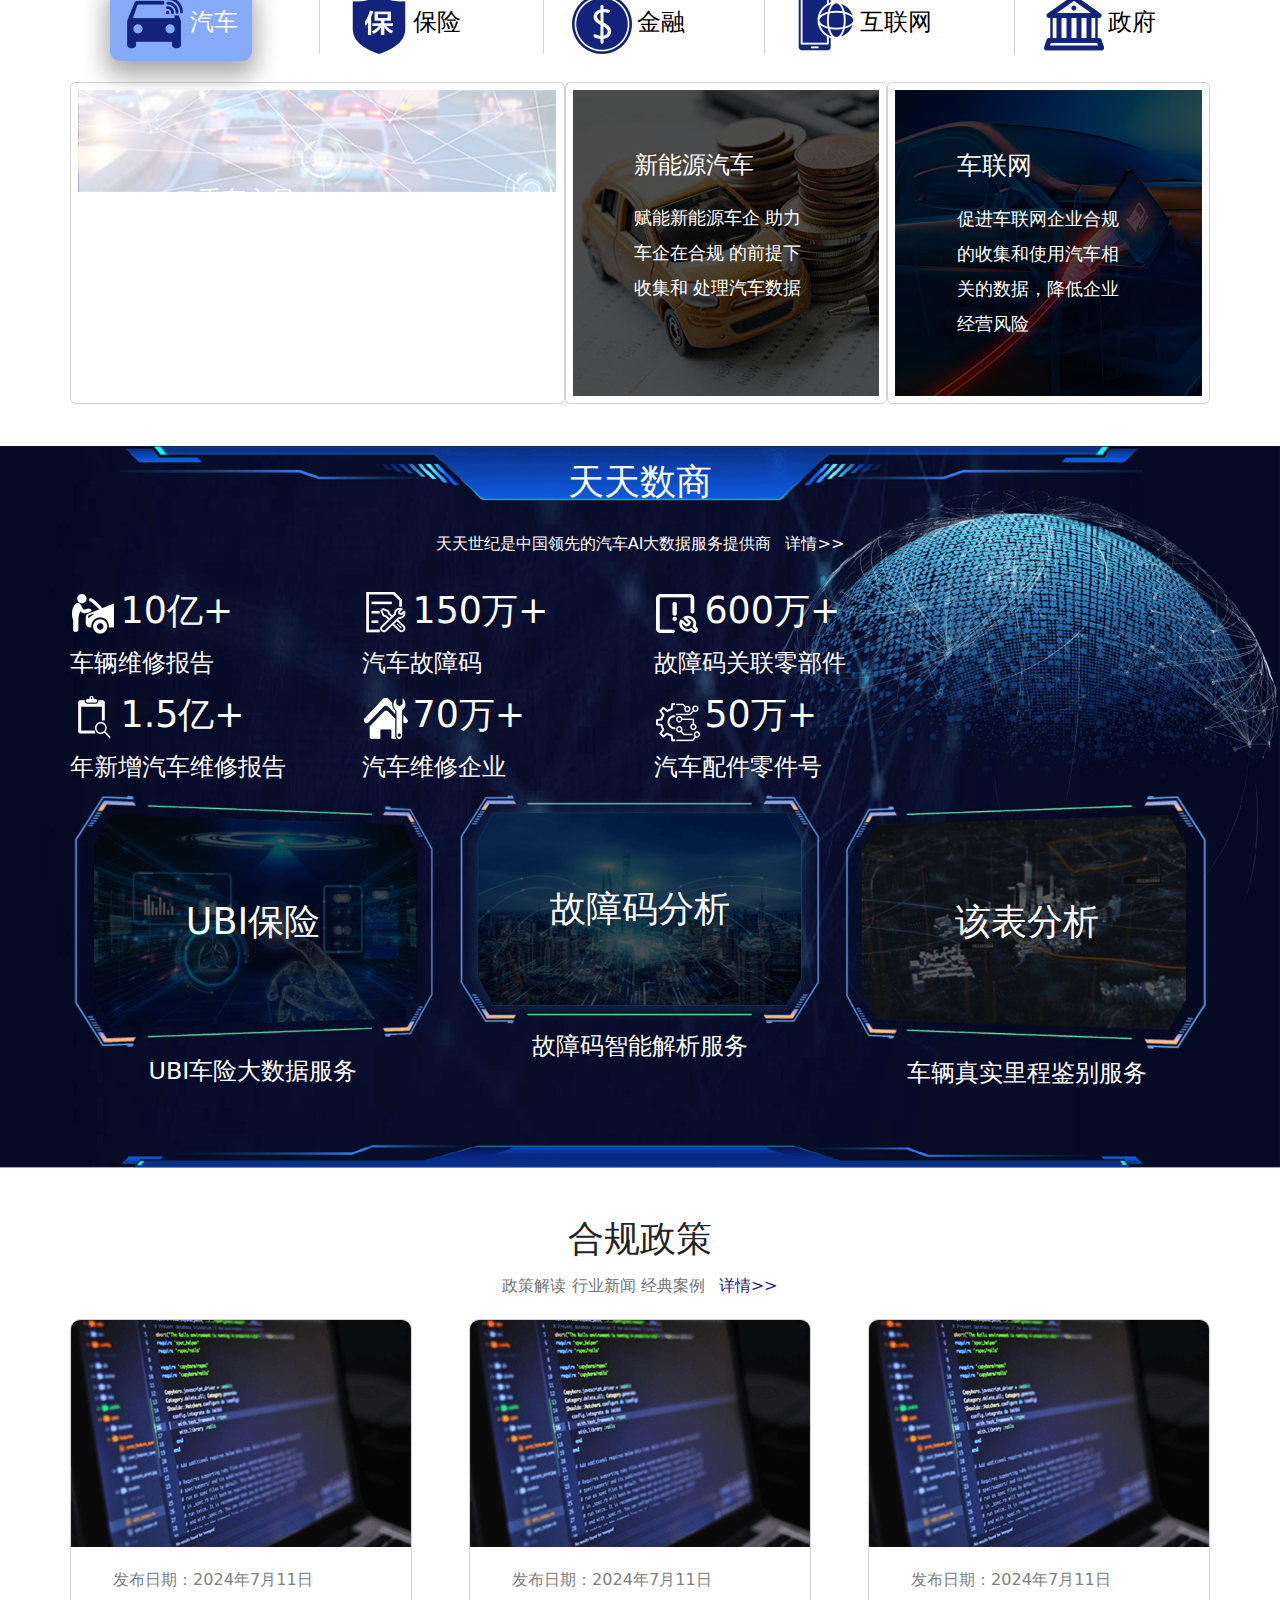
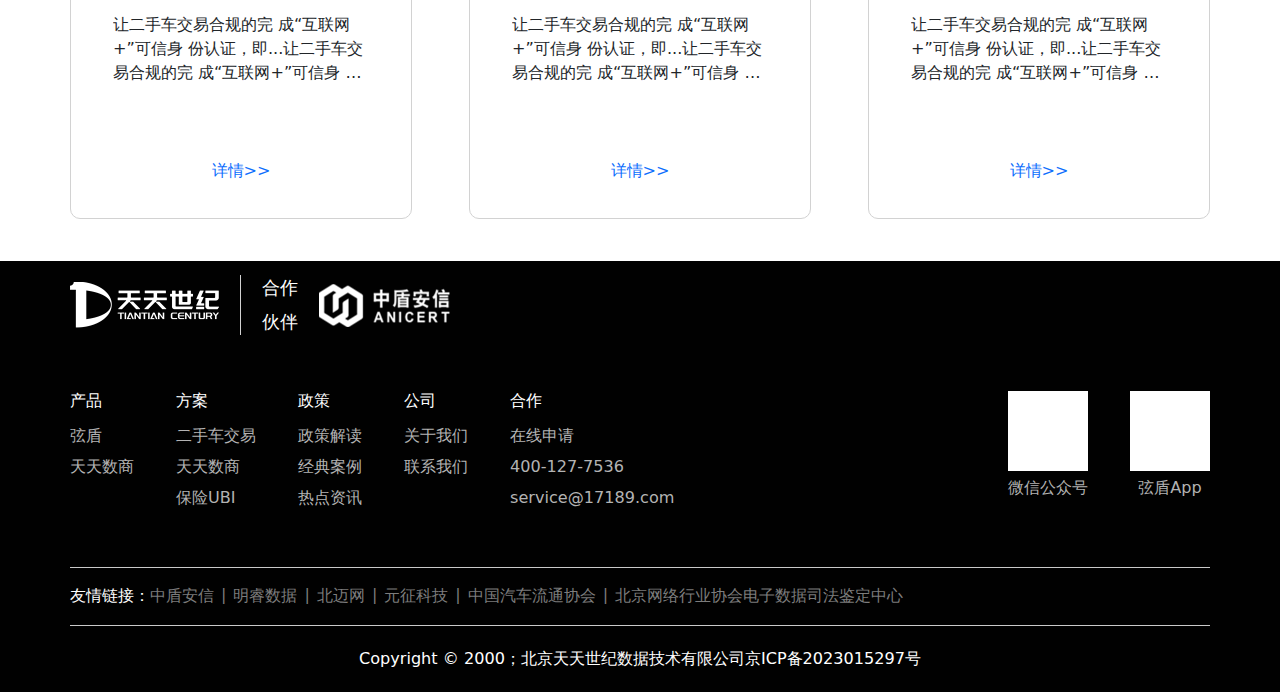
==== commit 3f601aa2: "样式优化" ====
--- a/index.html
+++ b/index.html
@@ -49,7 +49,7 @@
           <div class="icon_call">
             <a href="tel:400-127-7536"><img src="./images/icon_call.png" alt="" class="img-fluid" /></a>
           </div>
-          <div class="ms-3 icon_call d-block d-md-none" id="MbobileApply">
+          <div class="ms-5 icon_call d-block d-md-none" id="MbobileApply">
             <img src="./images/Q_icon2.png" class="img-fluid" />
           </div>
           <span class="ms-2 d-none d-md-block">400-127-7536</span>
@@ -105,15 +105,15 @@
       style="left: 0; top: 0">
       <div class="pt-xxl-5 pt-xl-4 pt-3 mb-auto text-center w-100">
         <div class="d-flex align-items-end justify-content-center mb-4">
-          <img src="./images/app logo.png" width="24px" class="img-fluid me-2" />
-          <span class="h1 mb-0">弦盾</span>
+          <img src="./images/app logo.png" width="30px" class="img-fluid me-2 mb-1" />
+          <span class="font-40">弦盾</span>
         </div>
         <div>
-          <h4 class="mb-4">促合规·降风险·保发展</h4>
-          <p class="mb-0">推动个人数据应用全过程合规高效流通</p>
-        </div>
-      </div>
-      <div class="w-100 text-center">
+          <h4 class="mb-4 font-24">促合规·降风险·保发展</h4>
+          <p class="mb-0 font-18">推动个人数据应用全过程合规高效流通</p>
+        </div>
+      </div>
+      <div class="w-100 text-center font-18">
         <p>联合承建：</p>
         <p>北京天天世纪数据技术有限公司</p>
         <p>北京中盾安信科技发展有限公司</p>
@@ -316,11 +316,16 @@
         </div>
       </div>
       <div class="service mb-5">
-        <div class="d-none d-md-block" id="serviceWeb">
+        <div class="d-none d-md-block">
           <div class="d-flex justify-content-between">
             <div class="service-item p-2 border rounded">
               <div class="position-relative">
-                <img src="./images/service_pic001.png" class="img-fluid" />
+                <div class="d-none d-b">
+                  <img src="./images/service_pic001.png" class="img-fluid" />
+                </div>
+                <div>
+                  <img src="./images/serviceM_pic001.png" class="img-fluid" />
+                </div>
                 <div class="service-item-cont">
                   <a href="./solutionsDetails.html" class="text-white">
                     <h3 class="mb-4 font-24">二手车交易</h3>
@@ -367,11 +372,11 @@
             </div>
           </div>
         </div>
-        <div class="d-block d-md-none" id="servicePhone">
+        <!-- <div class="d-block d-md-none" id="servicePhone">
           <div>
             <div class="service-item mb-2">
               <div class="position-relative">
-                <img src="./images/serviceM_pic001.png" class="img-fluid" />
+
                 <div class="service-item-cont d-flex align-items-center px-4 py-2">
                   <div>
                     <a href="./solutionsDetails.html" class="text-dark">
@@ -424,7 +429,7 @@
               </div>
             </div>
           </div>
-        </div>
+        </div> -->
       </div>
     </div>
   </div>
@@ -574,7 +579,7 @@
               </div>
             </div>
           </div>
-          <div class="policyW-item border d-flex flex-column policyW-item-two" >
+          <div class="policyW-item border d-flex flex-column policyW-item-two">
             <div class="">
               <img src="./images/policy_pic003.png" class="img-fluid" />
             </div>
@@ -775,8 +780,8 @@
         </div>
       </div>
       <div class="ft-copyright text-center py-4 font-16 d-flex flex-wrap justify-content-center">
-            <p class="mb-0">  Copyright © 2000；北京天天世纪数据技术有限公司</p>
-            <p class="mb-0">   京ICP备2023015297号</p>
+        <p class="mb-0"> Copyright © 2000；北京天天世纪数据技术有限公司</p>
+        <p class="mb-0"> 京ICP备2023015297号</p>
         </p>
       </div>
     </div>
@@ -792,19 +797,25 @@
           <h3>立刻申请试用并获取最新行业解决方案</h3>
         </div>
         <div class="h5">
-          <div class="trial-item mb-4">
+          <div class="trial-item mb-4 position-relative">
             <div class="trial-item-icon">
               <img src="./images/phone_icon.png" alt="" class="img-fluid" />
             </div>
             <input type="text" placeholder="请输入手机号" class="form-control" />
-          </div>
-          <div class="trial-item mb-4">
+            <div class="text-danger position-absolute top-100 start-0 h6 mb-0 px-2">
+              <span>请输入手机号</span>
+            </div>
+          </div>
+          <div class="trial-item mb-4 position-relative">
             <div class="trial-item-icon">
               <img src="./images/user_icon.png" alt="" class="img-fluid" />
             </div>
             <input type="text" placeholder="请输入姓名" class="form-control" />
-          </div>
-          <div class="trial-item mb-4">
+            <div class="text-danger position-absolute top-100 start-0 h6 mb-0 px-2">
+              <span>请输入姓名</span>
+            </div>
+          </div>
+          <div class="trial-item mb-4 position-relative">
             <div class="trial-item-icon">
               <img src="./images/frame_icon.png" alt="" class="img-fluid" />
             </div>
@@ -812,14 +823,20 @@
             <div class="text-nowrap trial-item-code flex-shrink-0 w-btn" id="btn-getcode">
               <button class="btn btn-primary h-100 w-100 d-block">获取识别码</button>
             </div>
-          </div>
-          <div class="trial-item mb-4">
+            <div class="text-danger position-absolute top-100 start-0 h6 mb-0 px-2">
+              <span>请输入识别码</span>
+            </div>
+          </div>
+          <div class="trial-item mb-4 position-relative">
             <div class="trial-item-icon">
               <img src="./images/protect_icon.png" alt="" class="img-fluid" />
             </div>
             <input type="text" placeholder="请输入验证码" class="form-control me-2" />
             <div class="text-nowrap trial-item-code flex-shrink-0 w-btn d-block">
               <button class="btn h-100 w-100 trial-btn text-white" id="btn-countdown">获取验证码</button>
+            </div>
+            <div class="text-danger position-absolute top-100 start-0 h6 mb-0 px-2">
+              <span>请输入验证码</span>
             </div>
           </div>
           <div class="trial-item mb-4 h5">
--- a/css/style.css
+++ b/css/style.css
@@ -245,7 +245,7 @@
     top: 15px;
   }
   .header .hd-fr {
-    margin-right: 25px;
+    margin-right: 45px;
   }
 }
 
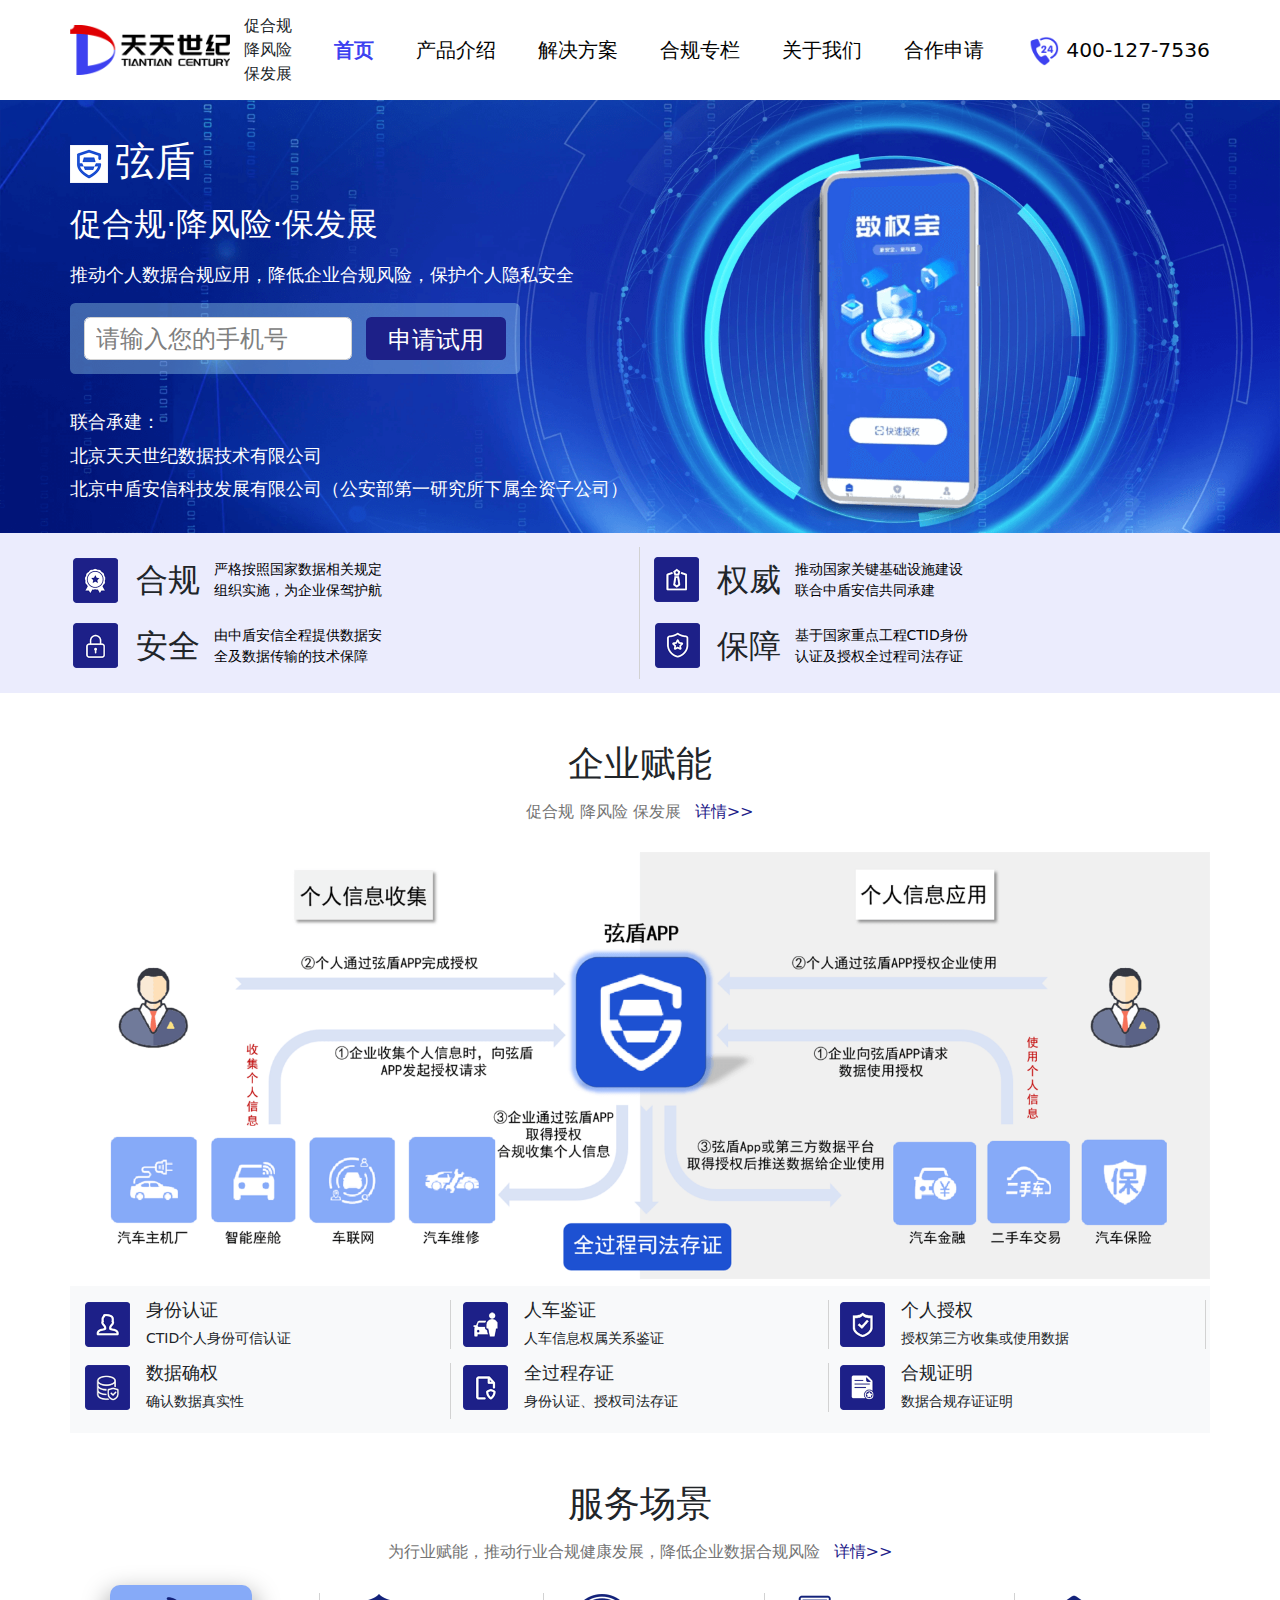
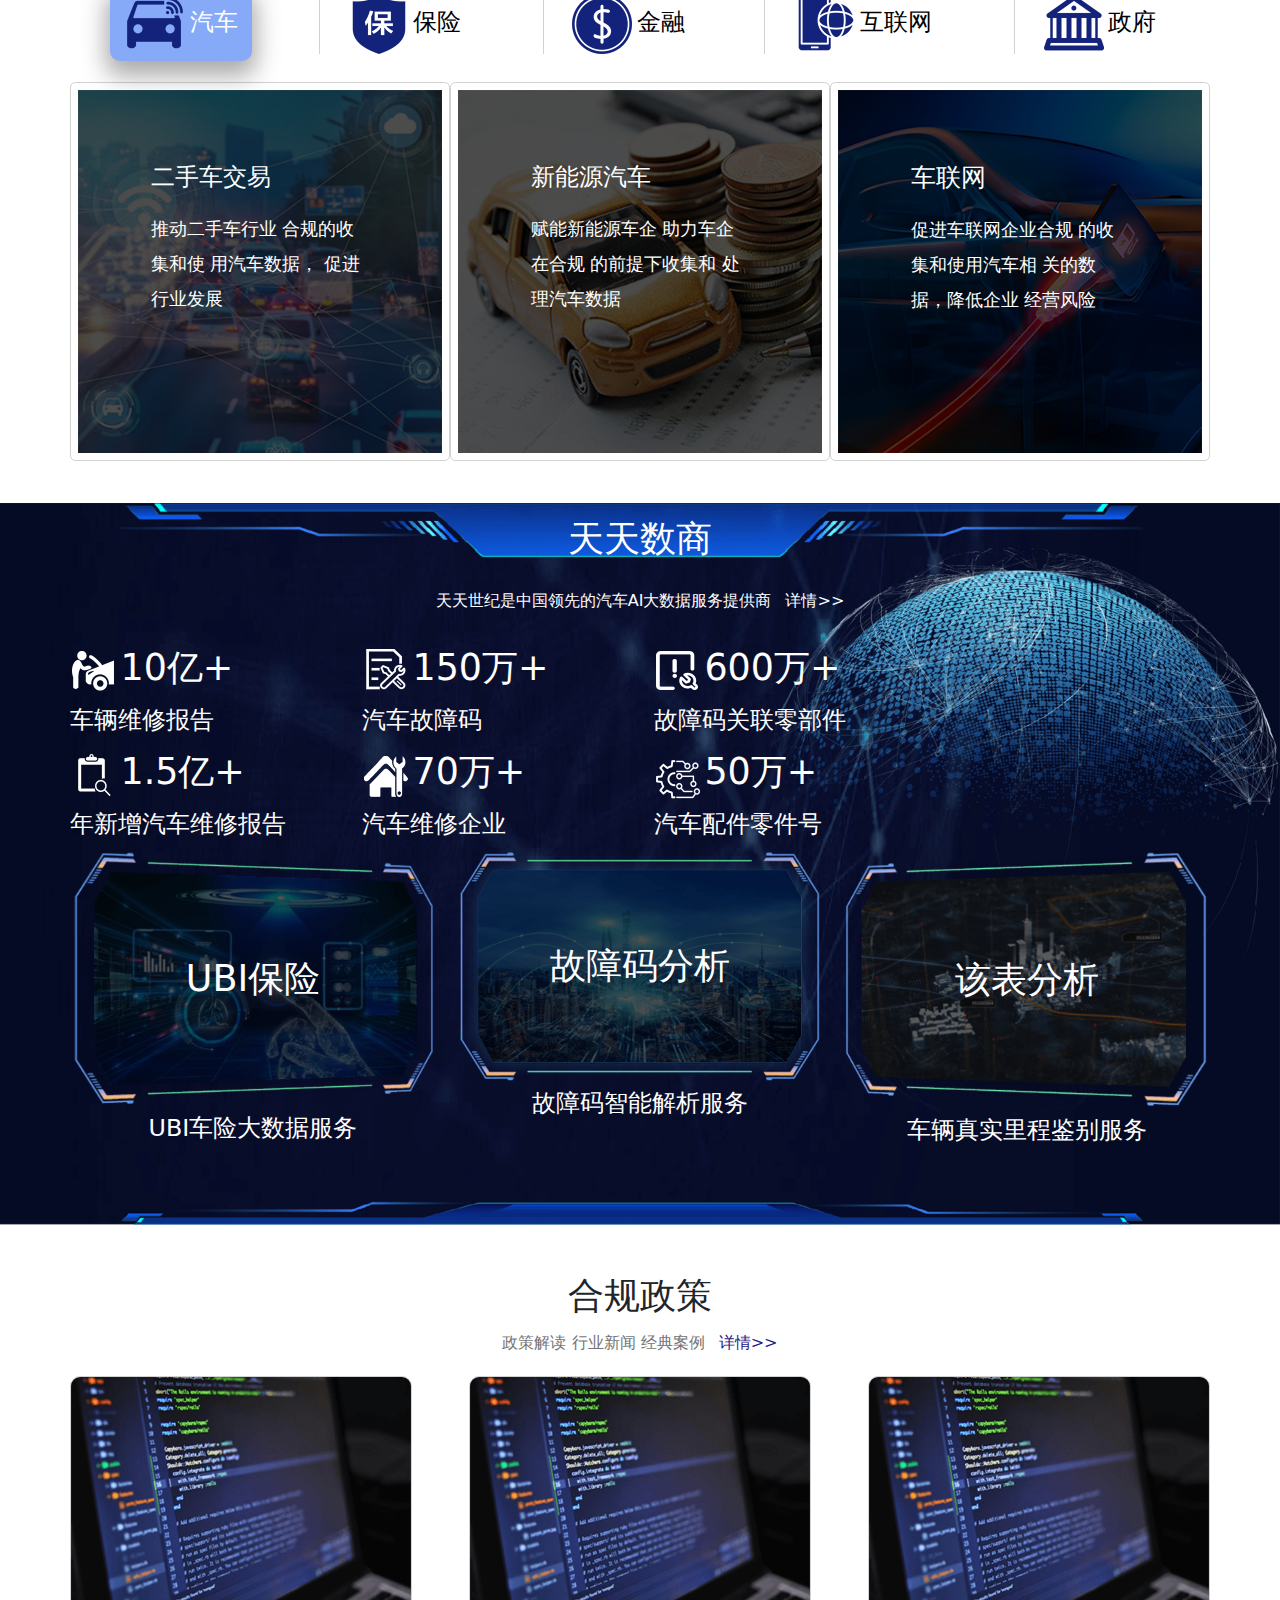
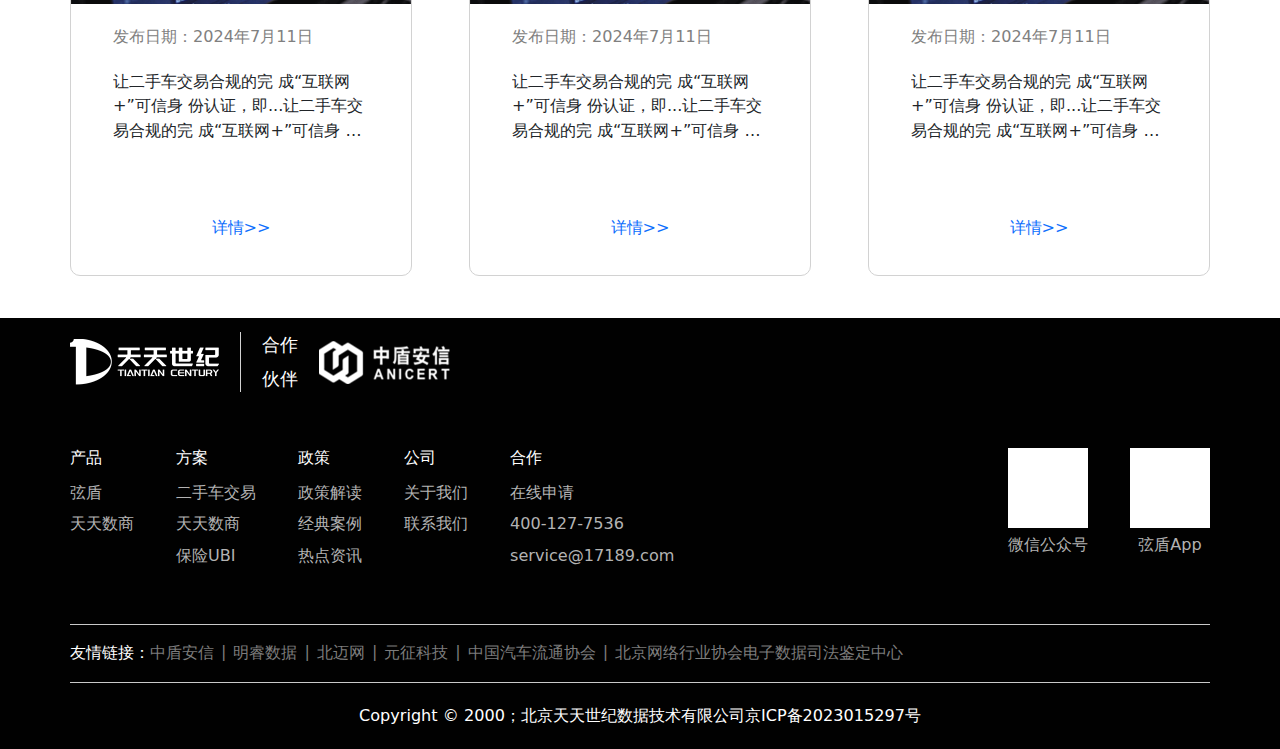
==== commit d51a5b2f: "1" ====
--- a/index.html
+++ b/index.html
@@ -316,16 +316,11 @@
         </div>
       </div>
       <div class="service mb-5">
-        <div class="d-none d-md-block">
+        <div class="d-none d-md-block" id="serviceWeb">
           <div class="d-flex justify-content-between">
             <div class="service-item p-2 border rounded">
               <div class="position-relative">
-                <div class="d-none d-b">
-                  <img src="./images/service_pic001.png" class="img-fluid" />
-                </div>
-                <div>
-                  <img src="./images/serviceM_pic001.png" class="img-fluid" />
-                </div>
+                <img src="./images/service_pic001.png" class="img-fluid" />
                 <div class="service-item-cont">
                   <a href="./solutionsDetails.html" class="text-white">
                     <h3 class="mb-4 font-24">二手车交易</h3>
@@ -338,7 +333,7 @@
                 </div>
               </div>
             </div>
-            <div class="service-item p-2 border rounded service-item-two">
+            <div class="service-item p-2 border rounded">
               <div class="position-relative">
                 <img src="./images/service_pic002.png" class="img-fluid" />
                 <div class="service-item-cont">
@@ -372,11 +367,11 @@
             </div>
           </div>
         </div>
-        <!-- <div class="d-block d-md-none" id="servicePhone">
+        <div class="d-block d-md-none" id="servicePhone">
           <div>
             <div class="service-item mb-2">
               <div class="position-relative">
-
+                <img src="./images/serviceM_pic001.png" class="img-fluid" />
                 <div class="service-item-cont d-flex align-items-center px-4 py-2">
                   <div>
                     <a href="./solutionsDetails.html" class="text-dark">
@@ -429,7 +424,7 @@
               </div>
             </div>
           </div>
-        </div> -->
+        </div>
       </div>
     </div>
   </div>
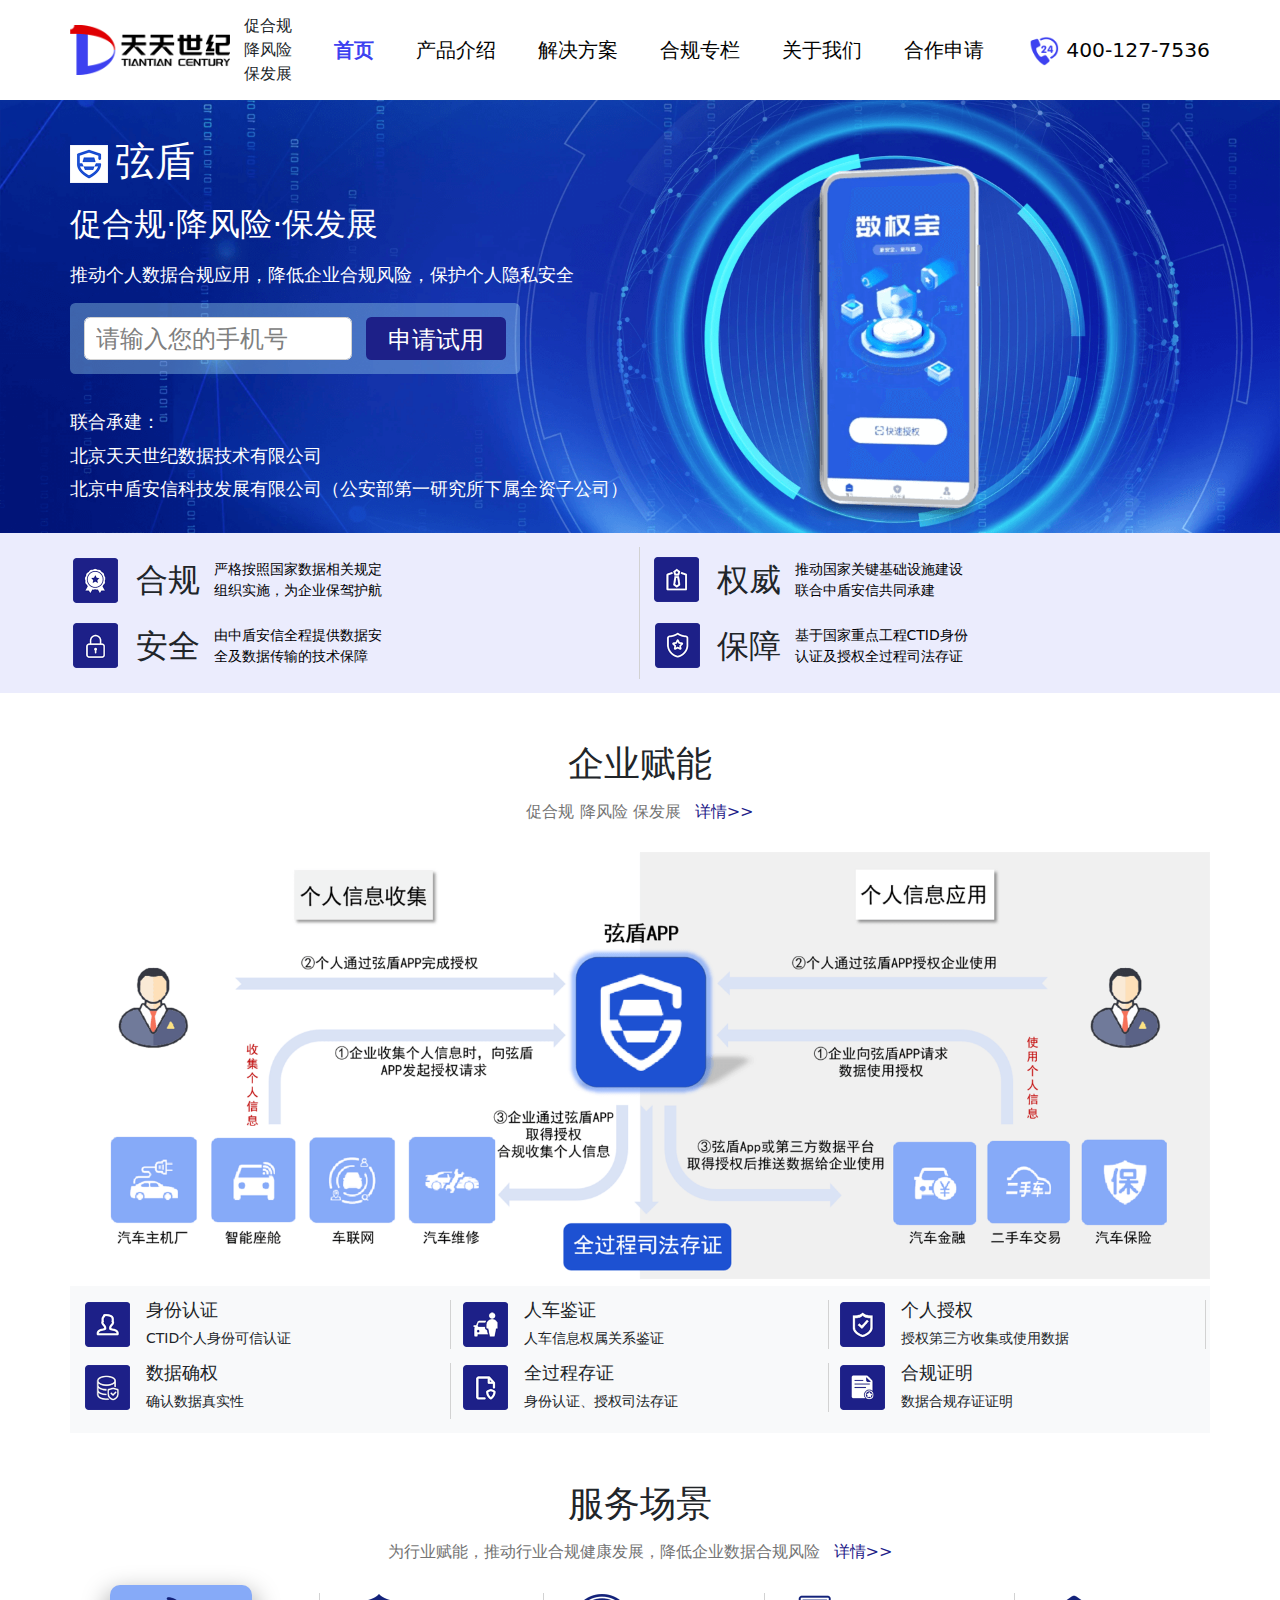
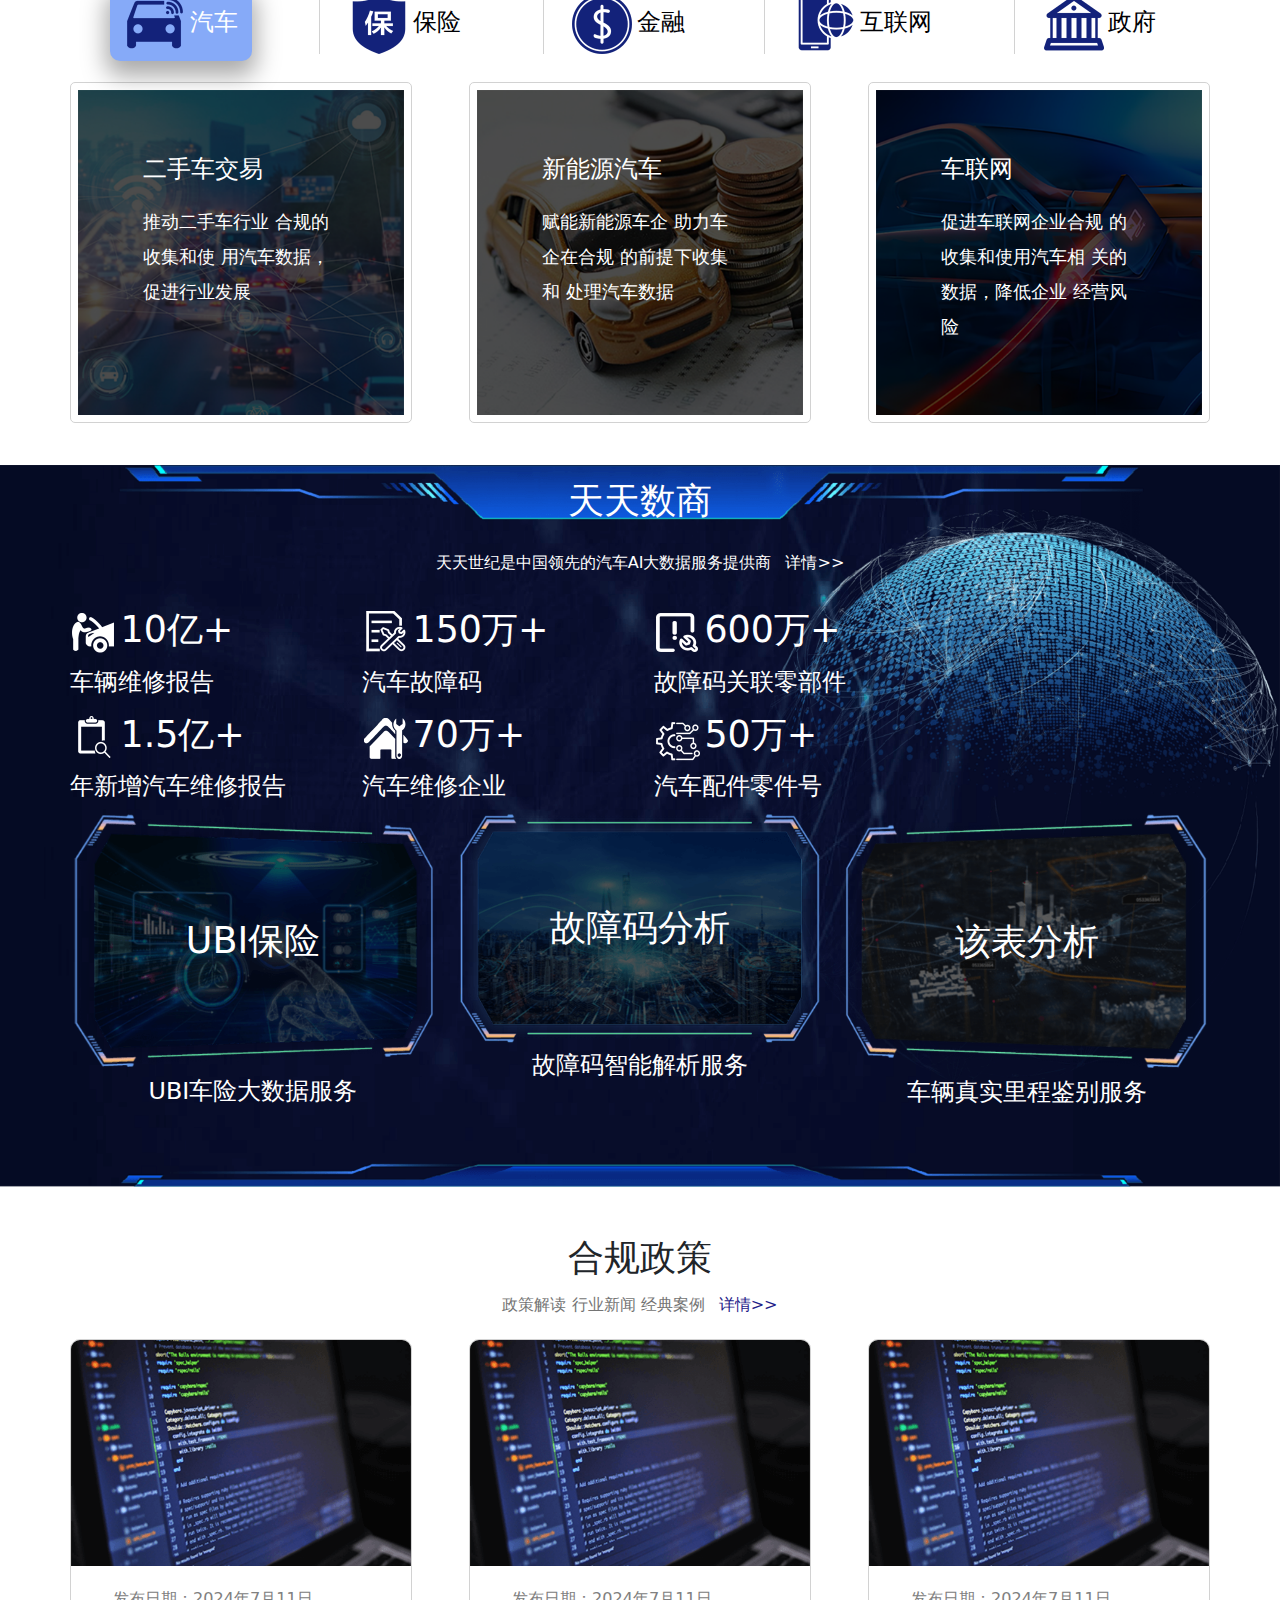
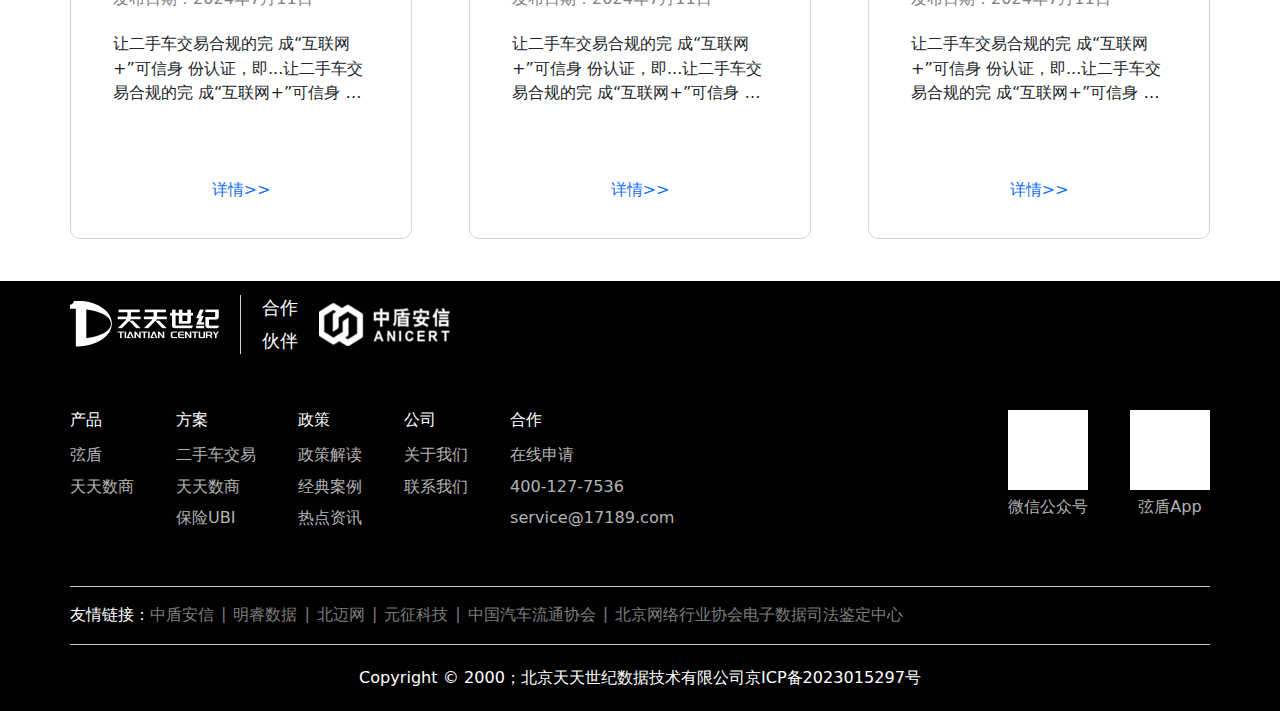
==== commit 241cd0c2: "1" ====
--- a/index.html
+++ b/index.html
@@ -315,17 +315,22 @@
           </div>
         </div>
       </div>
-      <div class="service mb-5">
-        <div class="d-none d-md-block" id="serviceWeb">
-          <div class="d-flex justify-content-between">
-            <div class="service-item p-2 border rounded">
+      <div class="service serviceWeb serviceMobile mb-4 mb-md-5">
+        <div id="serviceCont">
+          <div class="d-flex service-box justify-content-between">
+            <div class="service-item p-md-2  mb-3 mb-md-0 ">
               <div class="position-relative">
-                <img src="./images/service_pic001.png" class="img-fluid" />
-                <div class="service-item-cont">
-                  <a href="./solutionsDetails.html" class="text-white">
-                    <h3 class="mb-4 font-24">二手车交易</h3>
+                <div class="d-none d-md-block">
+                  <img src="./images/service_pic001.png" class="img-fluid" />
+                </div>
+                <div class="d-block d-md-none">
+                  <img src="./images/serviceM_pic001.png" class="img-fluid" />
+                </div>
+                <div class="service-item-cont px-4 py-1">
+                  <a href="./solutionsDetails.html">
+                    <h3 class="mb-2 mb-md-4 font-24">二手车交易</h3>
                     <div>
-                      <p class="font-18 line-height-2">
+                      <p class="font-18 mb-0">
                         推动二手车行业 合规的收集和使 用汽车数据， 促进行业发展
                       </p>
                     </div>
@@ -333,14 +338,19 @@
                 </div>
               </div>
             </div>
-            <div class="service-item p-2 border rounded">
+            <div class="service-item p-md-2  mb-3 mb-md-0 service-item-two">
               <div class="position-relative">
-                <img src="./images/service_pic002.png" class="img-fluid" />
-                <div class="service-item-cont">
-                  <a href="./solutionsDetails.html" class="text-white">
-                    <h3 class="mb-4 font-24">新能源汽车</h3>
+                <div  class="d-none d-md-block">
+                  <img src="./images/service_pic002.png" class="img-fluid" />
+                </div>
+                <div  class="d-block d-md-none">
+                  <img src="./images/serviceM_pic002.png" class="img-fluid" />
+                </div>
+                <div class="service-item-cont px-4 py-1 px-md-0 py-md-0">
+                  <a href="./solutionsDetails.html">
+                    <h3 class="mb-2 mb-md-4 font-24">新能源汽车</h3>
                     <div>
-                      <p class="font-18 line-height-2">
+                      <p class="font-18 mb-0">
                         赋能新能源车企 助力车企在合规 的前提下收集和
                         处理汽车数据
                       </p>
@@ -349,77 +359,24 @@
                 </div>
               </div>
             </div>
-            <div class="service-item p-2 border rounded">
+            <div class="service-item p-md-2  mb-3 mb-md-0">
               <div class="position-relative">
-                <img src="./images/service_pic003.png" class="img-fluid" />
-                <div class="service-item-cont">
-                  <a href="./solutionsDetails.html" class="text-white">
-                    <h3 class="mb-4">车联网</h3>
+                <div  class="d-none d-md-block">
+                  <img src="./images/service_pic003.png" class="img-fluid" />
+                </div>
+                <div  class="d-block d-md-none">
+                  <img src="./images/serviceM_pic003.png" class="img-fluid" />
+                </div>
+                <div class="service-item-cont px-4 py-1 px-md-0 py-md-0">
+                  <a href="./solutionsDetails.html">
+                    <h3 class="mb-2 mb-md-4 font-24">车联网</h3>
                     <div>
-                      <p class="h5">
+                      <p class="font-18 mb-0">
                         促进车联网企业合规 的收集和使用汽车相 关的数据，降低企业
                         经营风险
                       </p>
                     </div>
                   </a>
-                </div>
-              </div>
-            </div>
-          </div>
-        </div>
-        <div class="d-block d-md-none" id="servicePhone">
-          <div>
-            <div class="service-item mb-2">
-              <div class="position-relative">
-                <img src="./images/serviceM_pic001.png" class="img-fluid" />
-                <div class="service-item-cont d-flex align-items-center px-4 py-2">
-                  <div>
-                    <a href="./solutionsDetails.html" class="text-dark">
-                      <h3 class="mb-3">二手车交易</h3>
-                      <div>
-                        <span>
-                          推动二手车行业 合规的收集和使 用汽车数据，
-                          促进行业发展
-                        </span>
-                      </div>
-                    </a>
-                  </div>
-                </div>
-              </div>
-            </div>
-            <div class="service-item mb-2">
-              <div class="position-relative">
-                <img src="./images/serviceM_pic002.png" class="img-fluid" />
-                <div class="service-item-cont d-flex align-items-center px-4 py-2">
-                  <div>
-                    <a href="./solutionsDetails.html" class="text-dark">
-                      <h3 class="mb-3">新能源汽车</h3>
-                      <div>
-                        <span>
-                          赋能新能源车企 助力车企在合规 的前提下收集和
-                          处理汽车数据
-                        </span>
-                      </div>
-                    </a>
-                  </div>
-                </div>
-              </div>
-            </div>
-            <div class="service-item mb-2">
-              <div class="position-relative">
-                <img src="./images/serviceM_pic003.png" class="img-fluid" />
-                <div class="service-item-cont d-flex align-items-center px-4 py-2">
-                  <div>
-                    <a href="./solutionsDetails.html" class="text-dark">
-                      <h3 class="mb-3">车联网</h3>
-                      <div>
-                        <span>
-                          促进车联网企业合规 的收集和使用汽车相
-                          关的数据，降低企业 经营风险
-                        </span>
-                      </div>
-                    </a>
-                  </div>
                 </div>
               </div>
             </div>
@@ -505,36 +462,38 @@
               </div>
             </div>
           </div>
-          <div class="row">
-            <div class="col-4 text-white text-center">
-              <div class="position-relative mb-2 commodity-pic">
-                <img src="./images/data_pic001.png" class="img-fluid" />
-                <div class="position-absolute w-100 h-100 d-flex align-items-center justify-content-center"
-                  style="top: 0; left: 0">
-                  <h3 class="mb-0 font-36">UBI保险</h3>
-                </div>
-              </div>
-              <h4 class="mb-0 font-24">UBI车险大数据服务</h4>
-            </div>
-            <div class="col-4 text-white text-center">
-              <div class="position-relative mb-2 commodity-pic">
-                <img src="./images/data_pic002.png" class="img-fluid" />
-                <div class="position-absolute w-100 h-100 d-flex align-items-center justify-content-center"
-                  style="top: 0; left: 0">
-                  <h3 class="mb-0 font-36">故障码分析</h3>
-                </div>
-              </div>
-              <h4 class="mb-0 font-24">故障码智能解析服务</h4>
-            </div>
-            <div class="col-4 text-white text-center">
-              <div class="position-relative mb-2 commodity-pic">
-                <img src="./images/data_pic003.png" class="img-fluid" />
-                <div class="position-absolute w-100 h-100 d-flex align-items-center justify-content-center"
-                  style="top: 0; left: 0">
-                  <h3 class="mb-0 font-36">该表分析</h3>
-                </div>
-              </div>
-              <h4 class="mb-0 font-24">车辆真实里程鉴别服务</h4>
+          <div class="d-none d-md-block">
+            <div class="row">
+              <div class="col-4 text-white text-center">
+                <div class="position-relative mb-2 commodity-pic">
+                  <img src="./images/data_pic001.png" class="img-fluid" />
+                  <div class="position-absolute w-100 h-100 d-flex align-items-center justify-content-center"
+                    style="top: 0; left: 0">
+                    <h3 class="mb-0 font-36">UBI保险</h3>
+                  </div>
+                </div>
+                <h4 class="mb-0 font-24">UBI车险大数据服务</h4>
+              </div>
+              <div class="col-4 text-white text-center">
+                <div class="position-relative mb-2 commodity-pic">
+                  <img src="./images/data_pic002.png" class="img-fluid" />
+                  <div class="position-absolute w-100 h-100 d-flex align-items-center justify-content-center"
+                    style="top: 0; left: 0">
+                    <h3 class="mb-0 font-36">故障码分析</h3>
+                  </div>
+                </div>
+                <h4 class="mb-0 font-24">故障码智能解析服务</h4>
+              </div>
+              <div class="col-4 text-white text-center">
+                <div class="position-relative mb-2 commodity-pic">
+                  <img src="./images/data_pic003.png" class="img-fluid" />
+                  <div class="position-absolute w-100 h-100 d-flex align-items-center justify-content-center"
+                    style="top: 0; left: 0">
+                    <h3 class="mb-0 font-36">该表分析</h3>
+                  </div>
+                </div>
+                <h4 class="mb-0 font-24">车辆真实里程鉴别服务</h4>
+              </div>
             </div>
           </div>
         </div>
@@ -782,104 +741,20 @@
     </div>
   </div>
   <!-- 申请试用 -->
-  <div class="pop" id="trialForm">
-    <div class="pop-wrap">
-      <div class="pop-close">
-        <img src="./images/close_icon.png" class="img-fluid" alt="" />
-      </div>
-      <div class="trial-form py-5">
-        <div class="text-center mb-5">
-          <h3>立刻申请试用并获取最新行业解决方案</h3>
-        </div>
-        <div class="h5">
-          <div class="trial-item mb-4 position-relative">
-            <div class="trial-item-icon">
-              <img src="./images/phone_icon.png" alt="" class="img-fluid" />
-            </div>
-            <input type="text" placeholder="请输入手机号" class="form-control" />
-            <div class="text-danger position-absolute top-100 start-0 h6 mb-0 px-2">
-              <span>请输入手机号</span>
-            </div>
-          </div>
-          <div class="trial-item mb-4 position-relative">
-            <div class="trial-item-icon">
-              <img src="./images/user_icon.png" alt="" class="img-fluid" />
-            </div>
-            <input type="text" placeholder="请输入姓名" class="form-control" />
-            <div class="text-danger position-absolute top-100 start-0 h6 mb-0 px-2">
-              <span>请输入姓名</span>
-            </div>
-          </div>
-          <div class="trial-item mb-4 position-relative">
-            <div class="trial-item-icon">
-              <img src="./images/frame_icon.png" alt="" class="img-fluid" />
-            </div>
-            <input type="text" placeholder="请输入识别码" class="form-control me-2" />
-            <div class="text-nowrap trial-item-code flex-shrink-0 w-btn" id="btn-getcode">
-              <button class="btn btn-primary h-100 w-100 d-block">获取识别码</button>
-            </div>
-            <div class="text-danger position-absolute top-100 start-0 h6 mb-0 px-2">
-              <span>请输入识别码</span>
-            </div>
-          </div>
-          <div class="trial-item mb-4 position-relative">
-            <div class="trial-item-icon">
-              <img src="./images/protect_icon.png" alt="" class="img-fluid" />
-            </div>
-            <input type="text" placeholder="请输入验证码" class="form-control me-2" />
-            <div class="text-nowrap trial-item-code flex-shrink-0 w-btn d-block">
-              <button class="btn h-100 w-100 trial-btn text-white" id="btn-countdown">获取验证码</button>
-            </div>
-            <div class="text-danger position-absolute top-100 start-0 h6 mb-0 px-2">
-              <span>请输入验证码</span>
-            </div>
-          </div>
-          <div class="trial-item mb-4 h5">
-            <button class="btn trial-btn w-100 text-white" id="btn-apply">立即申请</button>
-          </div>
-        </div>
-      </div>
-    </div>
+  <div class="pop" id="popTrial">
+
   </div>
   <!-- 成功 -->
   <div class="pop" id="popSuccess">
-    <div class="pop-wrap d-flex align-items-center text-center">
-      <div class="pop-close">
-        <img src="./images/close_icon.png" class="img-fluid" alt="" />
-      </div>
-      <div class="w-100">
-        <div>
-          <img src="./images/righticon.png" alt="" class="img-fluid save_icon" />
-        </div>
-        <div class="py-xxl-5 py-md-4 py-5 line-height-2">
-          <h3>提交成功<br /> 我们会在24小时内与您取得联系</h3>
-        </div>
-        <div class="">
-          <button class="btn trial-btn text-white w-btn">确定</button>
-        </div>
-      </div>
-    </div>
+
   </div>
   <!-- 失败 -->
   <div class="pop" id="popError">
-    <div class="pop-wrap d-flex align-items-center text-center">
-      <div class="pop-close">
-        <img src="./images/close_icon.png" class="img-fluid" alt="" />
-      </div>
-      <div class="w-100">
-        <div>
-          <img src="./images/wrongicon.png " alt="" class="img-fluid error_icon" />
-        </div>
-        <div class="py-xxl-5 py-md-4 py-5 line-height-2">
-          <h3>验证失败 <br /> 请重新输入验证码</h3>
-        </div>
-        <div class="">
-          <button class="btn trial-btn text-white w-btn">确定</button>
-        </div>
-      </div>
-    </div>
+
   </div>
   <script src="./js/jquery-2.1.1.min.js"></script>
+  <script src="./js/jquery.validate.js"></script>
+  <script src="./js/components.js"></script>
   <script src="./js/common.js"></script>
 
 </body>
--- a/css/style.css
+++ b/css/style.css
@@ -209,7 +209,7 @@
   }
   .hd-nav {
     padding: 60px 0 20px;
-    display: block
+    display: block;
   }
   .icon_call {
     max-width: 21px;
@@ -256,7 +256,7 @@
   height: 20px;
   position: relative;
   background: url(../images/list_icon.png) no-repeat center;
-  background-size:100% 100% !important; 
+  background-size: 100% 100% !important;
 }
 .hamburger.hamburger-open {
   background: url(../images/cross.png) no-repeat center;
@@ -392,10 +392,10 @@
 .scene .scene-item {
   position: relative;
 }
-.scene .scene-item:first-child::after{
+.scene .scene-item:first-child::after {
   display: none;
 }
-.scene .scene-item::after{
+.scene .scene-item::after {
   content: "";
   position: absolute;
   top: 0;
@@ -407,7 +407,7 @@
   background: var(--bs-border-color);
 }
 @media screen and (max-width: 992px) {
-  .scene .scene-item::after{
+  .scene .scene-item::after {
     display: none;
   }
 }
@@ -422,8 +422,6 @@
 }
 .scene .scene-item .scene-item-box p a {
   color: #1d2088;
-
-  
 }
 .scene .scene-item .scene-item-box {
   width: auto;
@@ -454,31 +452,72 @@
     width: 32px;
   }
 }
-@media screen and (max-width: 768px) {
-  .scene-wrap img {
-    width: 28px;
-  }
-  .scene-wrap h3 {
-    font-size: 12px;
-  }
-}
-#serviceWeb .service-item-two{
-  margin:  0 5%;
-}
+
 .service .service-item:hover {
   box-shadow: 0px 11px 24px 4px rgba(0, 0, 0, 0.34);
   /* border-radius: 10px 10px 10px 10px; */
 }
 .service .service-item-cont {
-  padding: 20%;
   position: absolute;
   width: 100%;
   height: 100%;
   top: 0;
   left: 0;
 }
-.service .service-item-cont p {
-  line-height: 2;
+
+@media screen and (max-width: 768px) {
+  .scene-wrap img {
+    width: 28px;
+  }
+  .scene-wrap h3 {
+    font-size: 12px;
+  }
+}
+@media (min-width: 1200px) {
+  .service .service-item-cont {
+    padding: 20% !important;
+  }
+  .service .service-item-cont p {
+    line-height: 2;
+  }
+}
+@media (min-width: 768px) {
+  .serviceWeb .service-item-two {
+    margin: 0 5%;
+  }
+  .serviceWeb .service-item-cont a {
+    color: #fff;
+  }
+
+  .serviceWeb .service-item {
+    border: var(--bs-border-width) var(--bs-border-style) var(--bs-border-color) !important;
+    border-radius: 5px;
+  }
+  .service .service-item-cont p {
+    line-height:2
+  }
+}
+
+@media screen and (max-width: 768px) {
+  .serviceWeb .service-item {
+    width: 100%;
+  }
+  .service .service-box {
+    flex-wrap: wrap;
+  }
+  .serviceWeb .service-item-two {
+    margin: 0;
+  }
+  .serviceWeb .service-item-cont a {
+    color: #000;
+  }
+  .service .service-item-cont {
+    display: flex;
+    align-items: center;
+  }
+  .service .service-item-cont p {
+    line-height: 1.6;
+  }
 }
 .policy .policyW-item {
   width: 450px;
@@ -671,7 +710,15 @@
 }
 .empower-step-item {
   width: 120px;
+  position: relative;
   padding: 0 5px;
+}
+.empower-step-item .empower-step-item-text {
+  position: absolute;
+  /* width: 200px; */
+  left: 50%;
+  transform: translate(-50%, 0);
+  bottom: 0;
 }
 .empower-step-item-line {
   width: 90px;
@@ -686,12 +733,20 @@
   background: rgba(38, 129, 255, 1);
 }
 @media screen and (max-width: 1440px) {
+  .empower-step-item {
+    width: 100px;
+  }
   .empower-step-item-line {
+    height: 90px;
     background-size: 20px;
   }
 }
 @media screen and (max-width: 1200px) {
+  .empower-step-item {
+    width: 90px;
+  }
   .empower-step-item-line {
+    height: 80px;
     background-size: 16px;
   }
 }
@@ -894,7 +949,7 @@
   background-size: 100% 100%;
   padding: 0 40px;
 }
-.pop .pop-close{
+.pop .pop-close {
   position: absolute;
   width: 50px;
   height: 50px;
@@ -946,7 +1001,7 @@
     width: 95%;
     min-height: 360px;
   }
-  .pop .pop-close{
+  .pop .pop-close {
     width: 35px;
     height: 35px;
   }
@@ -1055,23 +1110,22 @@
     border-right: var(--bs-border-width) var(--bs-border-style)
       var(--bs-border-color) !important;
   }
-  .mb-xxl-6{
+  .mb-xxl-6 {
     margin-bottom: 6rem;
- }
+  }
 }
 @media (min-width: 768px) {
-  .mb-md-6{
-     margin-bottom: 6rem;
+  .mb-md-6 {
+    margin-bottom: 6rem;
   }
   .border-md-end {
     border-right: var(--bs-border-width) var(--bs-border-style)
       var(--bs-border-color) !important;
   }
-  .border-md{
-    border: var(--bs-border-width) var(--bs-border-style)
-    var(--bs-border-color) !important;
-  }
-  .border-md-0{
+  .border-md {
+    border: var(--bs-border-width) var(--bs-border-style) var(--bs-border-color) !important;
+  }
+  .border-md-0 {
     border: none !important;
   }
 }
@@ -1081,6 +1135,16 @@
       var(--bs-border-color) !important;
   }
 }
-.bg-deep{
-  background: rgba(134, 170, 248, 1)!important;
-}+.bg-deep {
+  background: rgba(134, 170, 248, 1) !important;
+}
+.form-validate label.error {
+  display: block;
+  width: 100%;
+  font-size: 1rem;
+  position: absolute;
+  left: 0;
+  top: 100%;
+  padding: 0 1rem;
+  color: #ff0022;
+}
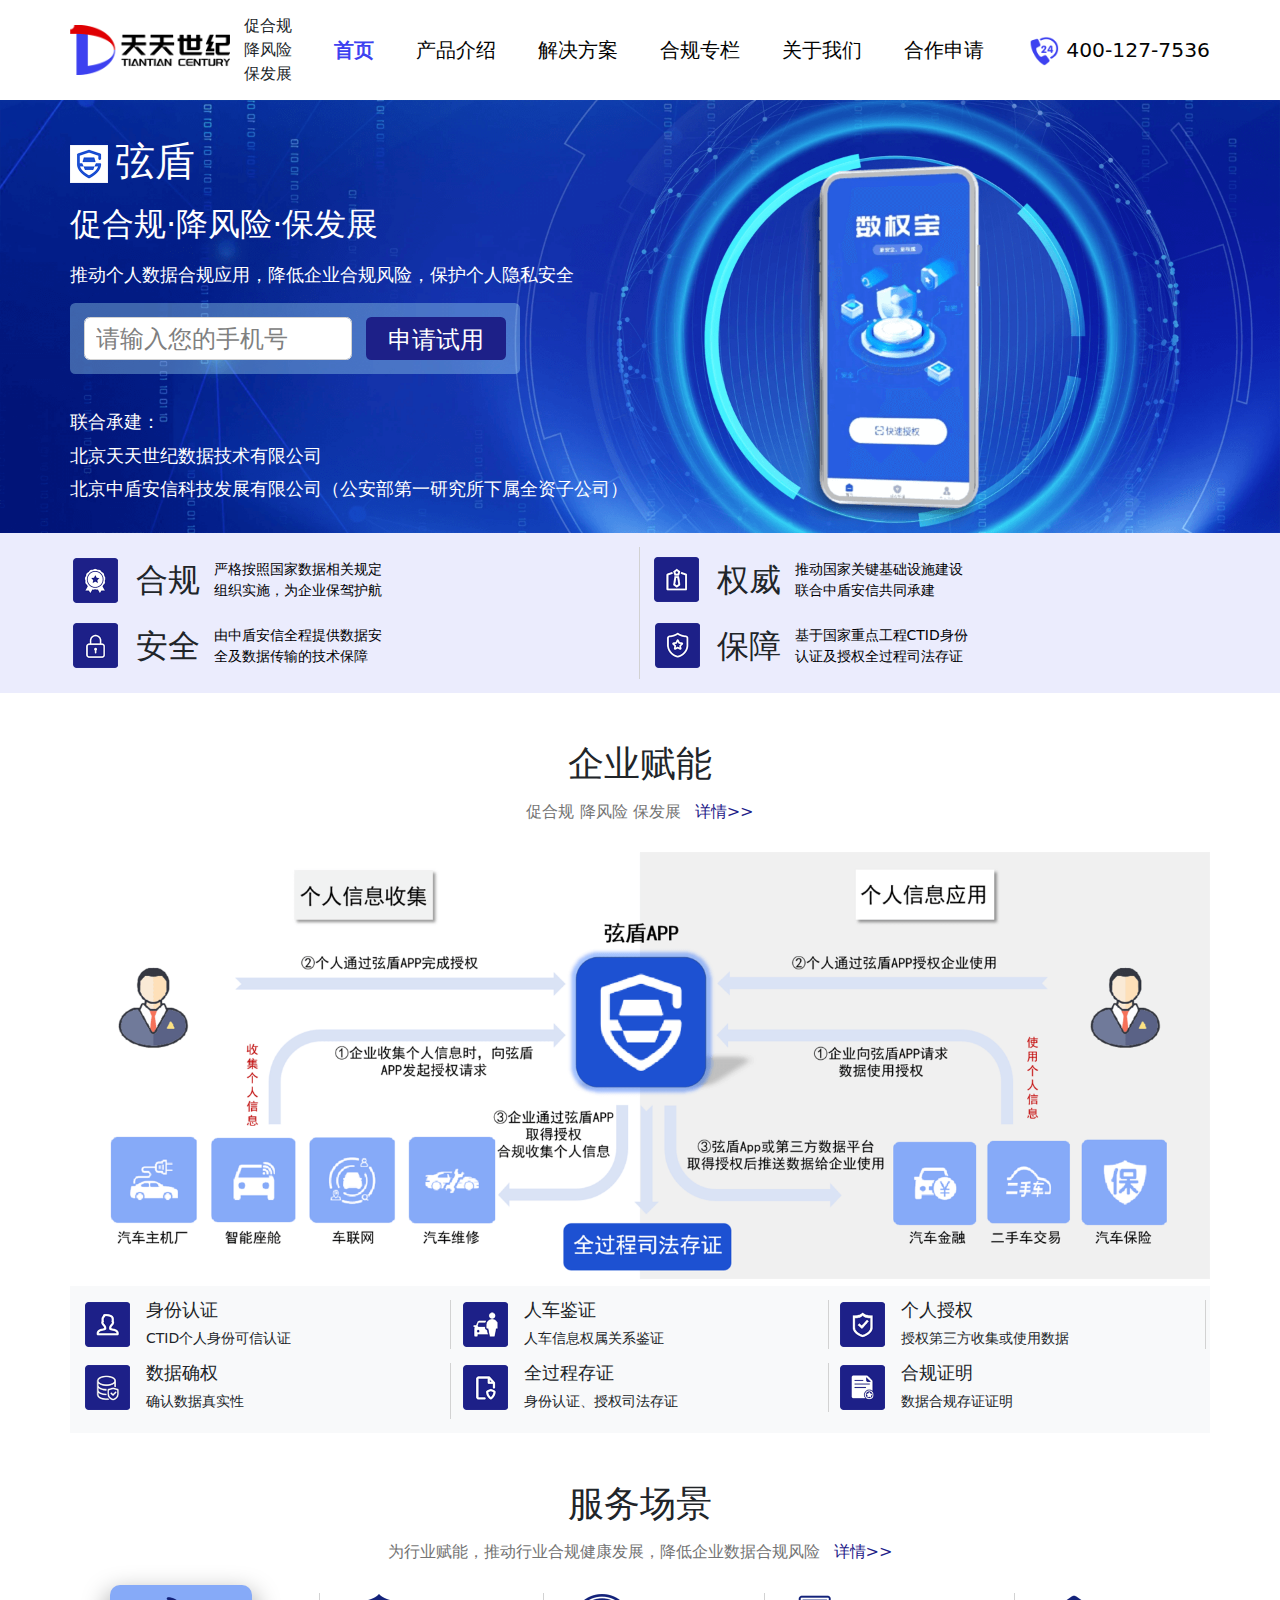
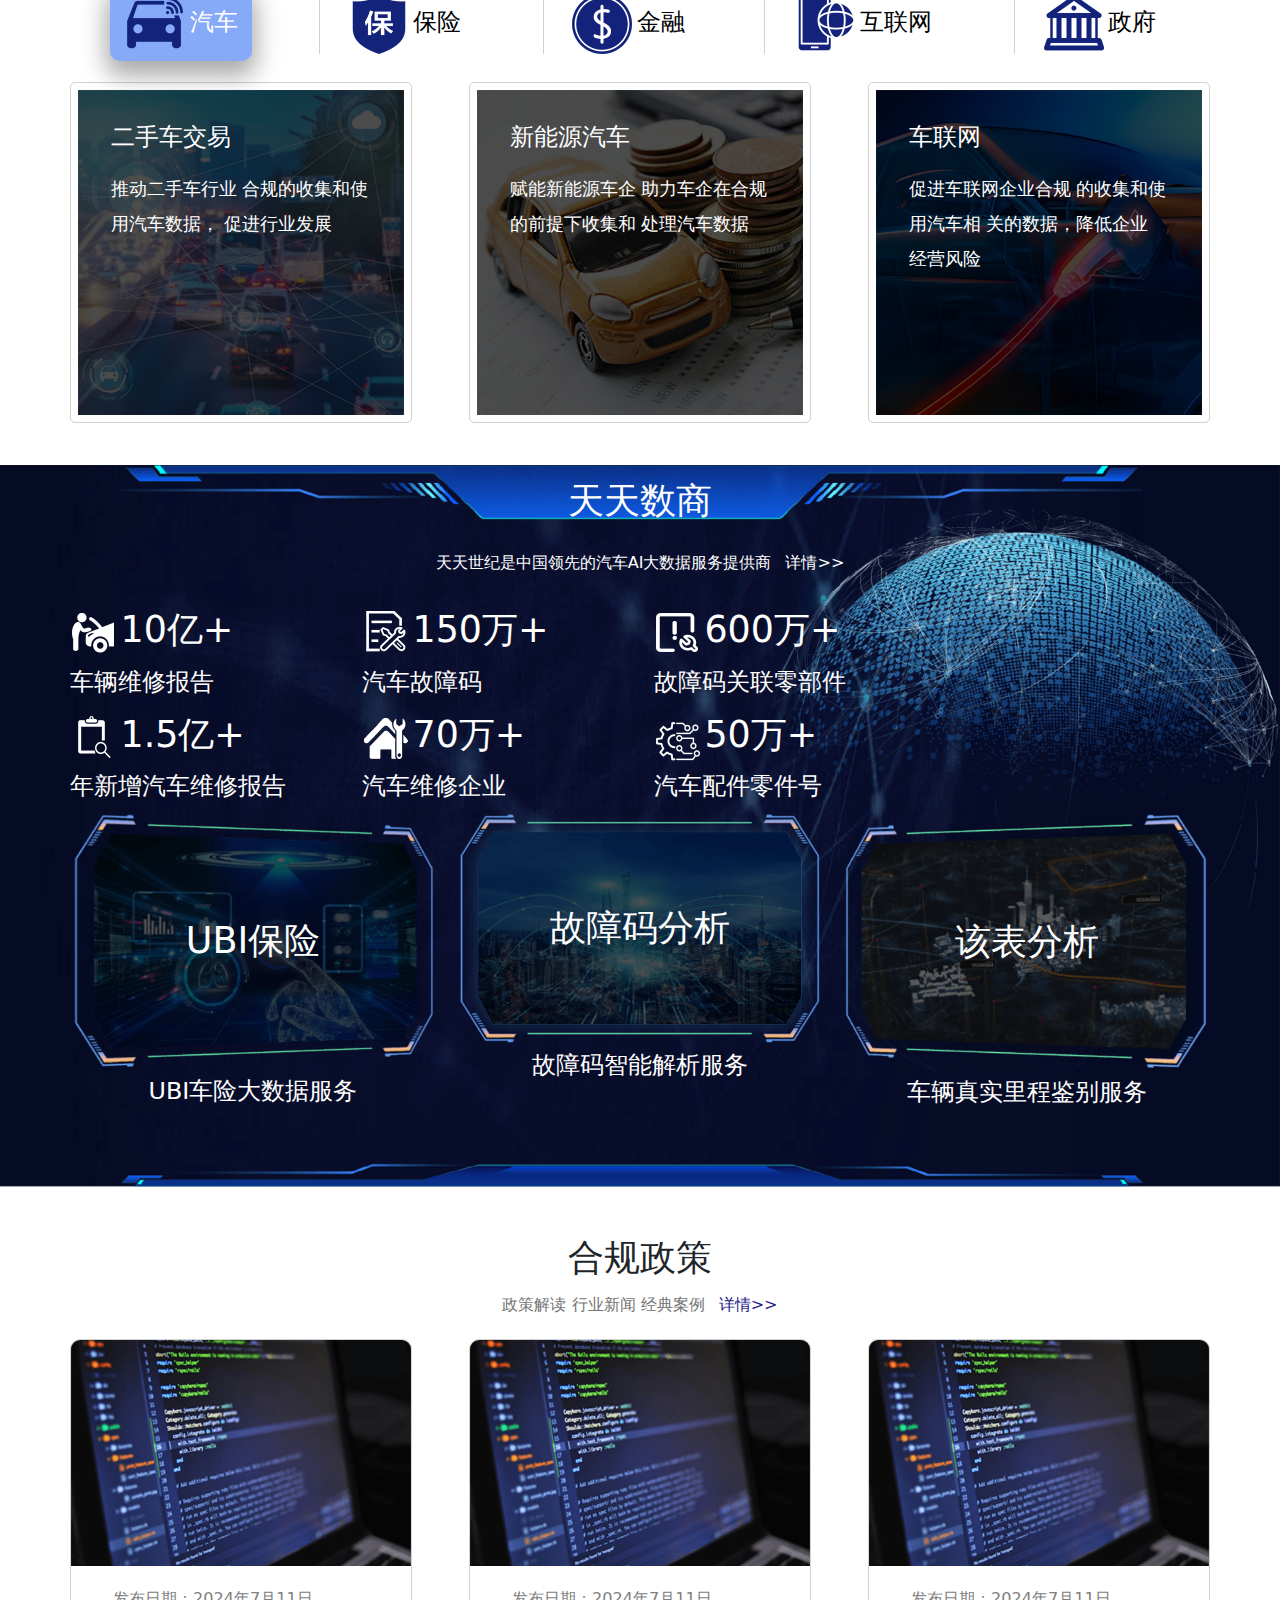
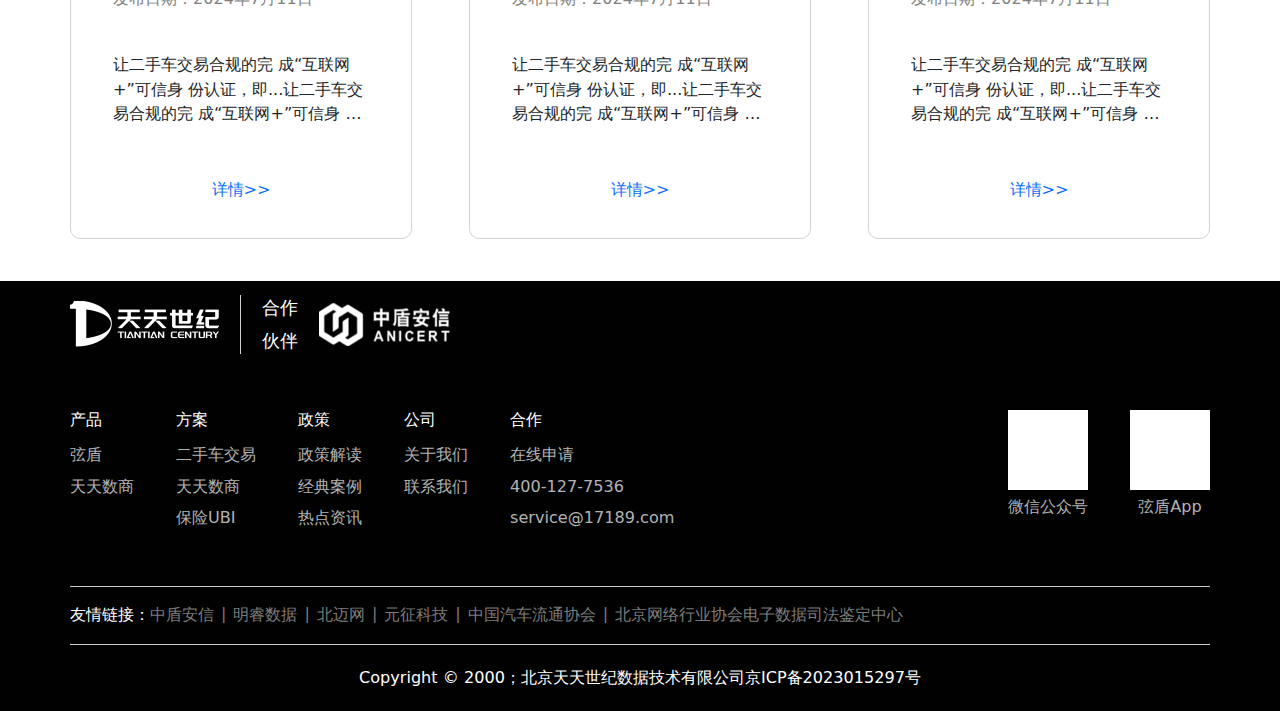
==== commit 1b60318c: "1" ====
--- a/index.html
+++ b/index.html
@@ -15,7 +15,7 @@
       <div class="hdeader-box clearfix">
         <div class="hd-fl d-flex align-items-center float-start me-5">
           <div class="logo me-3">
-            <img src="./images/logo.png" alt="" class="img-fluid" />
+               <a href="./index.html"> <img src="./images/logo.png" alt="" class="img-fluid" /></a>
           </div>
           <div class="hd-fl-tit font-16 d-none d-md-block">
             <p class="mb-0">促合规</p>
@@ -519,7 +519,7 @@
             <div class="policy-item-cont d-flex flex-column py-4 px-5 h-100">
               <div class="h-100 font-16">
                 <a href="./complianceDetails.html">
-                  <p class="mb-4 text-muted">发布日期：2024年7月11日</p>
+                  <p class="mb-5 mb-mb-4 text-muted">发布日期：2024年7月11日</p>
                   <div class="line-show-3">
                     <p class="text-dark mb-0">让二手车交易合规的完 成“互联网+”可信身
                       份认证，即...让二手车交易合规的完 成“互联网+”可信身
@@ -540,7 +540,7 @@
             <div class="policy-item-cont d-flex flex-column py-4 px-5 h-100">
               <div class="h-100 font-16">
                 <a href="./complianceDetails.html">
-                  <p class="mb-4 text-muted">发布日期：2024年7月11日</p>
+                  <p class="mb-5 mb-mb-4 text-muted">发布日期：2024年7月11日</p>
                   <div class="line-show-3 ">
                     <p class="text-dark mb-0">让二手车交易合规的完 成“互联网+”可信身
                       份认证，即...让二手车交易合规的完 成“互联网+”可信身
@@ -564,7 +564,7 @@
             <div class="policy-item-cont d-flex flex-column py-4 px-5 h-100">
               <div class="h-100 font-16">
                 <a href="./complianceDetails.html">
-                  <p class="mb-4 text-muted">发布日期：2024年7月11日</p>
+                  <p class="mb-5 mb-mb-4 text-muted">发布日期：2024年7月11日</p>
                   <div class="line-show-3">
                     <p class="text-dark mb-0">让二手车交易合规的完 成“互联网+”可信身
                       份认证，即...让二手车交易合规的完 成“互联网+”可信身
--- a/css/style.css
+++ b/css/style.css
@@ -218,9 +218,10 @@
     padding: 0 10px;
   }
   .hd-nav {
-    position: absolute;
+    position: fixed;
     top: 50px;
     left: 0;
+    bottom: 0;
     width: 100%;
     display: none;
     background: #fff;
@@ -481,7 +482,15 @@
     line-height: 2;
   }
 }
+@media (min-width: 992px) {
+  .service .service-item-cont {
+    padding: 15% !important;
+  }
+}
 @media (min-width: 768px) {
+  .service .service-item-cont {
+    padding: 10% !important;
+  }
   .serviceWeb .service-item-two {
     margin: 0 5%;
   }
@@ -494,7 +503,7 @@
     border-radius: 5px;
   }
   .service .service-item-cont p {
-    line-height:2
+    line-height: 2;
   }
 }
 
@@ -830,6 +839,9 @@
   }
   .compliance_icon {
     width: 40px;
+  }
+  .compliance-cont{
+    width: 100%;
   }
 }
 .pagination .page-item .page-link {
@@ -1093,6 +1105,7 @@
     font-size: 12px !important;
   }
 }
+
 .line-show-3 {
   display: -webkit-box; /* 使用旧版WebKit语法 */
   -webkit-box-orient: vertical;
@@ -1128,6 +1141,12 @@
   .border-md-0 {
     border: none !important;
   }
+  .text-indent-md-2 {
+    text-indent: 2rem;
+  }
+  .border-md-bottom-0 {
+    border-bottom: none !important;
+  }
 }
 @media (min-width: 992px) {
   .border-lg-end {
@@ -1148,3 +1167,14 @@
   padding: 0 1rem;
   color: #ff0022;
 }
+@media screen and (max-width: 768px) {
+  .text-md-truncate {
+    overflow: hidden;
+    text-overflow: ellipsis;
+    white-space: nowrap;
+  }
+}
+.hover-primary:hover p, .hover-primary:hover h3{
+  color: rgba(38, 129, 255, 1) !important;
+
+}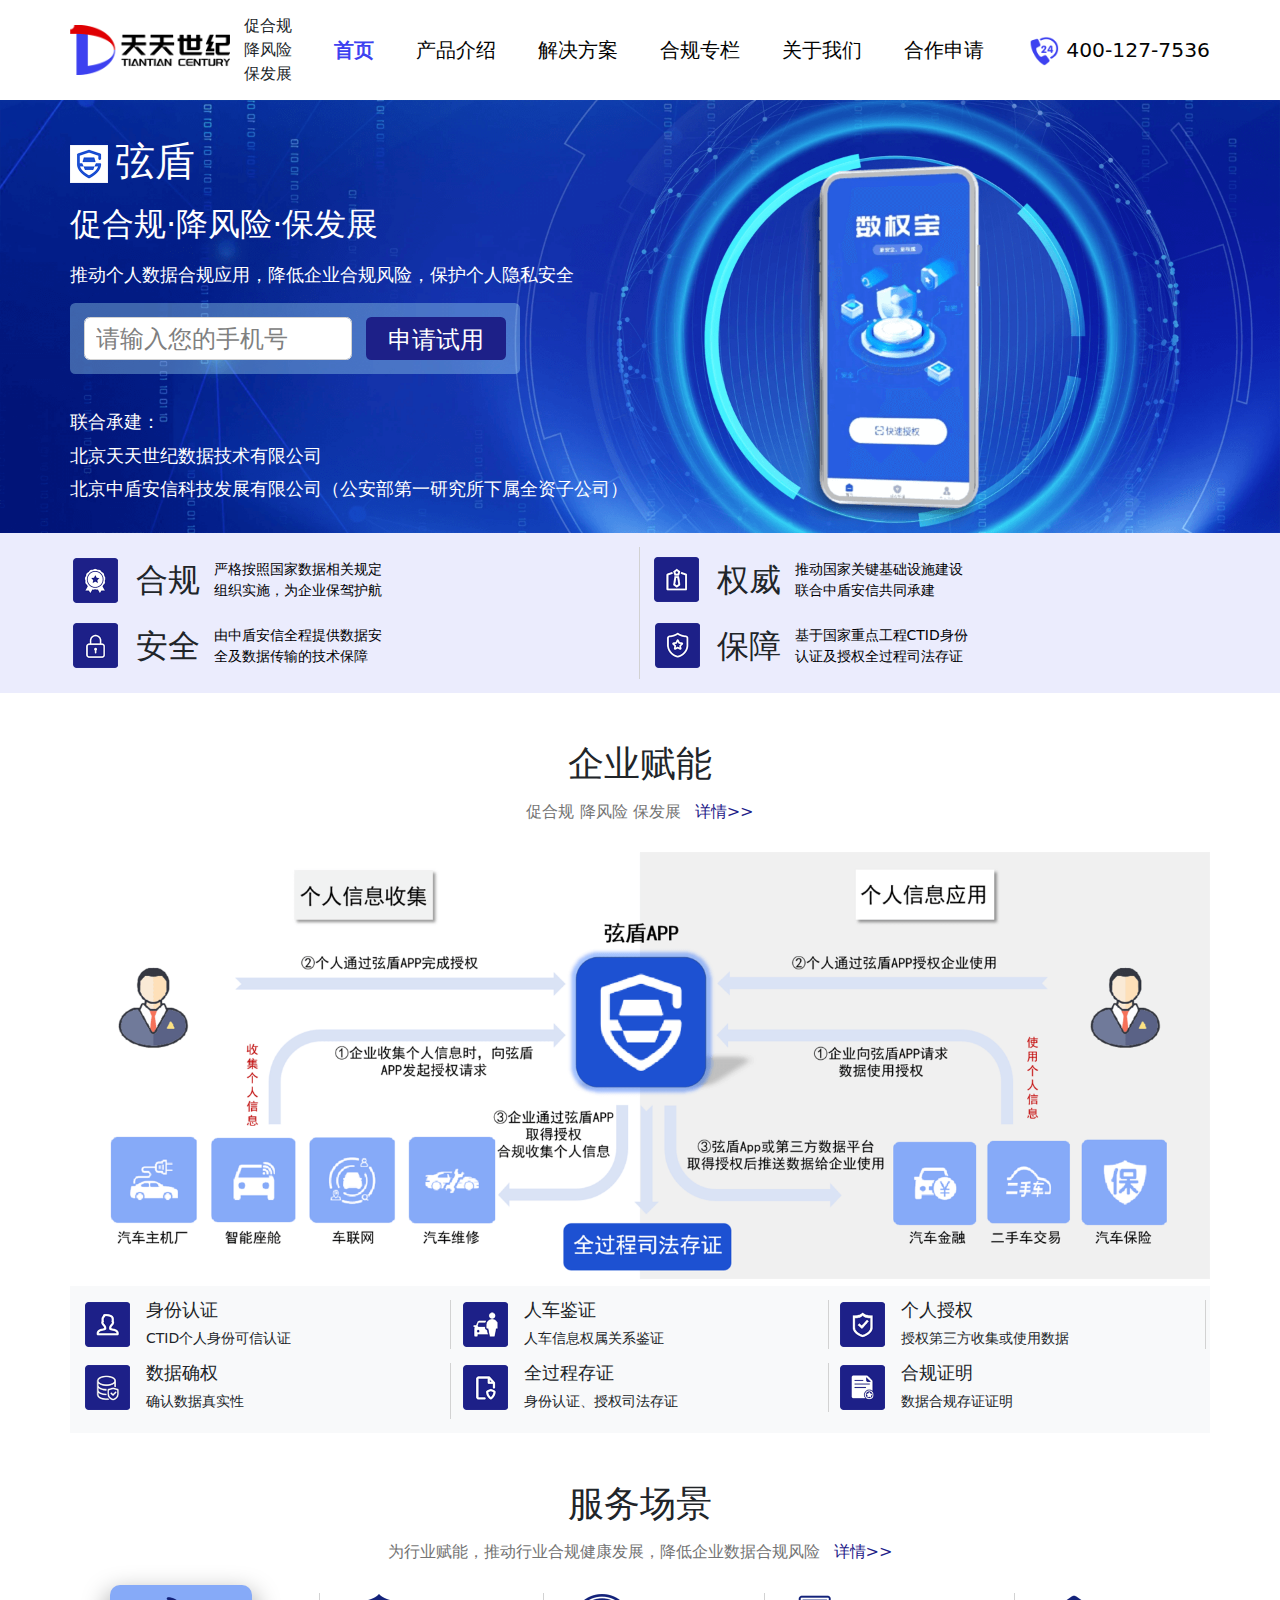
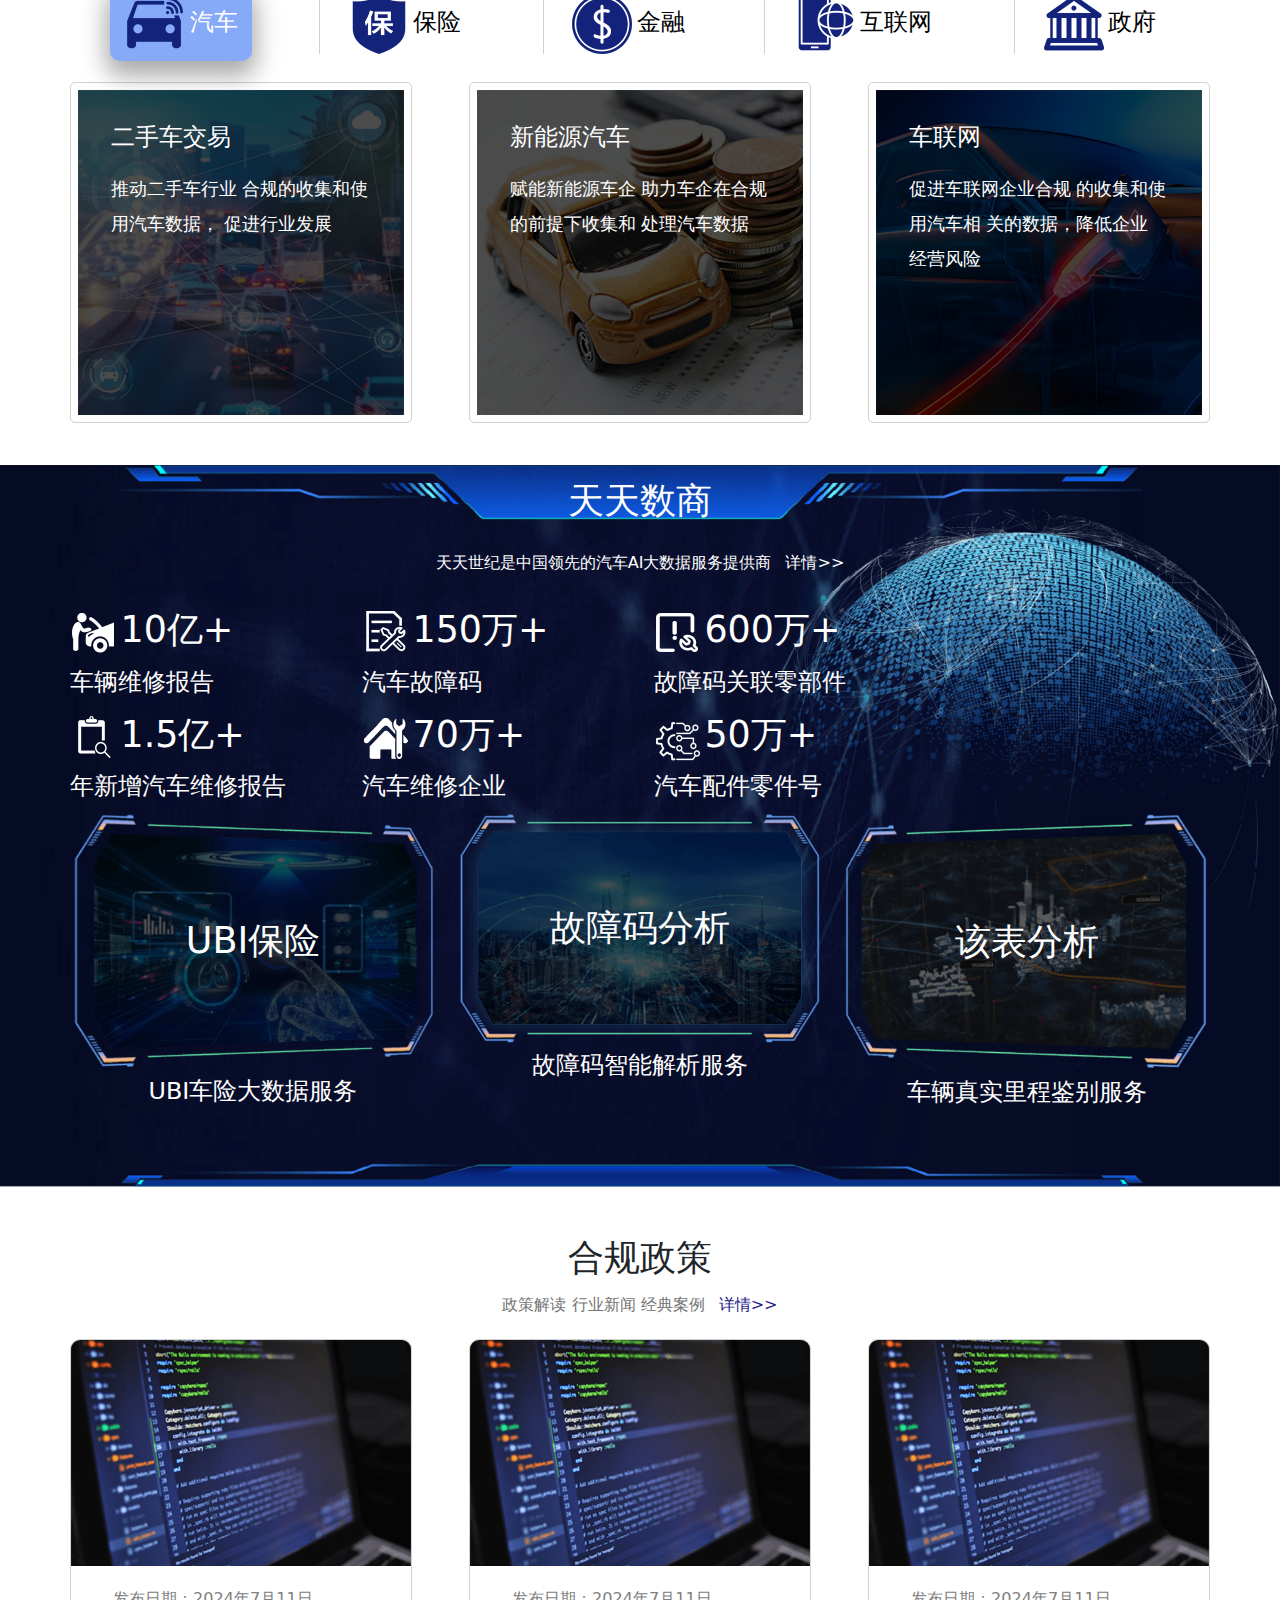
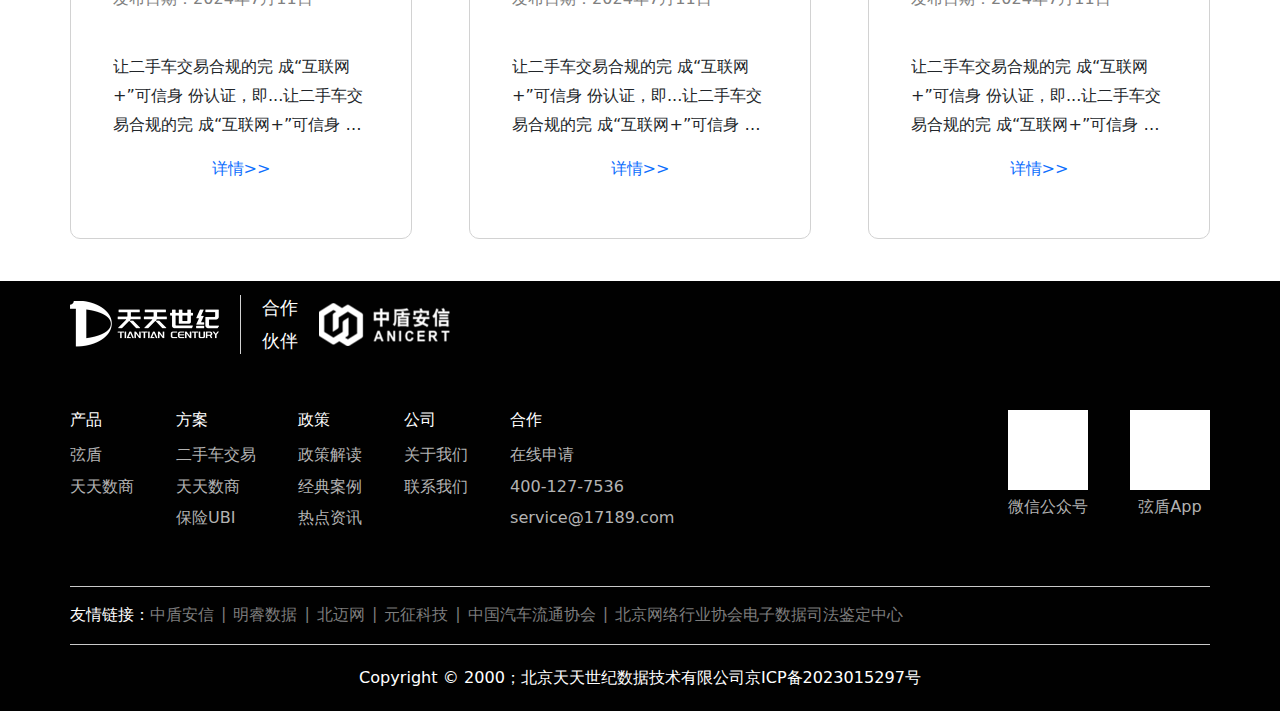
==== commit 2fc79fe1: "1" ====
--- a/index.html
+++ b/index.html
@@ -521,14 +521,14 @@
                 <a href="./complianceDetails.html">
                   <p class="mb-5 mb-mb-4 text-muted">发布日期：2024年7月11日</p>
                   <div class="line-show-3">
-                    <p class="text-dark mb-0">让二手车交易合规的完 成“互联网+”可信身
+                    <p class="text-dark mb-0 line-height-18">让二手车交易合规的完 成“互联网+”可信身
                       份认证，即...让二手车交易合规的完 成“互联网+”可信身
                       份认证，即...让二手车交易合规的完 成“互联网+”可信身
                       份认证，即...</p>
                   </div>
                 </a>
               </div>
-              <div class="text-center py-3 font-16">
+              <div class="text-center py-3 mb-4 font-16">
                 <a href="./complianceDetails.html">详情>></a>
               </div>
             </div>
@@ -542,7 +542,7 @@
                 <a href="./complianceDetails.html">
                   <p class="mb-5 mb-mb-4 text-muted">发布日期：2024年7月11日</p>
                   <div class="line-show-3 ">
-                    <p class="text-dark mb-0">让二手车交易合规的完 成“互联网+”可信身
+                    <p class="text-dark mb-0 line-height-18">让二手车交易合规的完 成“互联网+”可信身
                       份认证，即...让二手车交易合规的完 成“互联网+”可信身
                       份认证，即...让二手车交易合规的完 成“互联网+”可信身二手车交易合规的完 成“互联网+”可信身
                       份认证，即...让二手车交易合规的完 成“互联网+”可信身
@@ -552,7 +552,7 @@
                   </div>
                 </a>
               </div>
-              <div class="text-center py-3 font-16">
+              <div class="text-center py-3 mb-4 font-16">
                 <a href="./complianceDetails.html">详情>></a>
               </div>
             </div>
@@ -566,14 +566,14 @@
                 <a href="./complianceDetails.html">
                   <p class="mb-5 mb-mb-4 text-muted">发布日期：2024年7月11日</p>
                   <div class="line-show-3">
-                    <p class="text-dark mb-0">让二手车交易合规的完 成“互联网+”可信身
+                    <p class="text-dark mb-0 line-height-18">让二手车交易合规的完 成“互联网+”可信身
                       份认证，即...让二手车交易合规的完 成“互联网+”可信身
                       份认证，即...让二手车交易合规的完 成“互联网+”可信身
                       份认证，即...</p>
                   </div>
                 </a>
               </div>
-              <div class="text-center py-3 font-16">
+              <div class="text-center py-3 mb-4 font-16">
                 <a href="./complianceDetails.html">详情>></a>
               </div>
             </div>
--- a/css/style.css
+++ b/css/style.css
@@ -87,6 +87,9 @@
 }
 .line-height-2 {
   line-height: 2;
+}
+.line-height-18 {
+  line-height: 1.8;
 }
 .text-indent-2 {
   text-indent: 2em;
